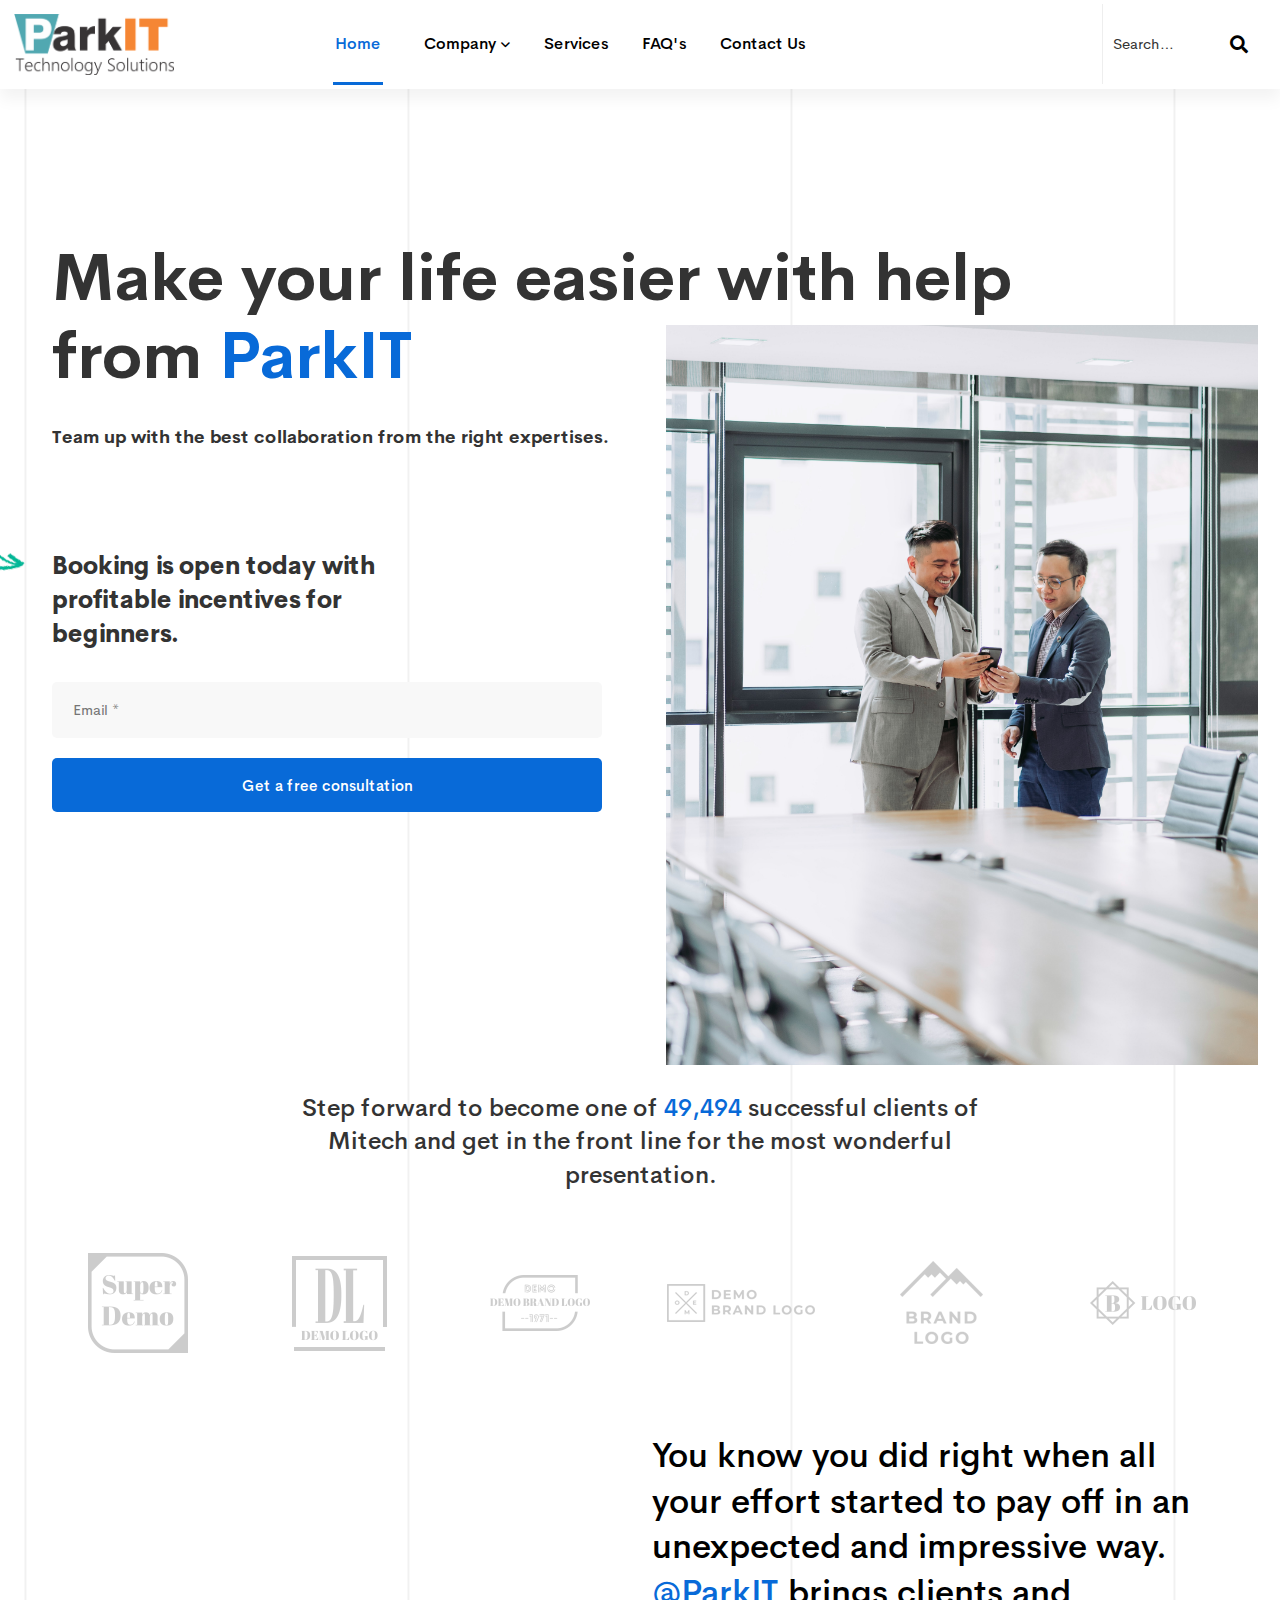
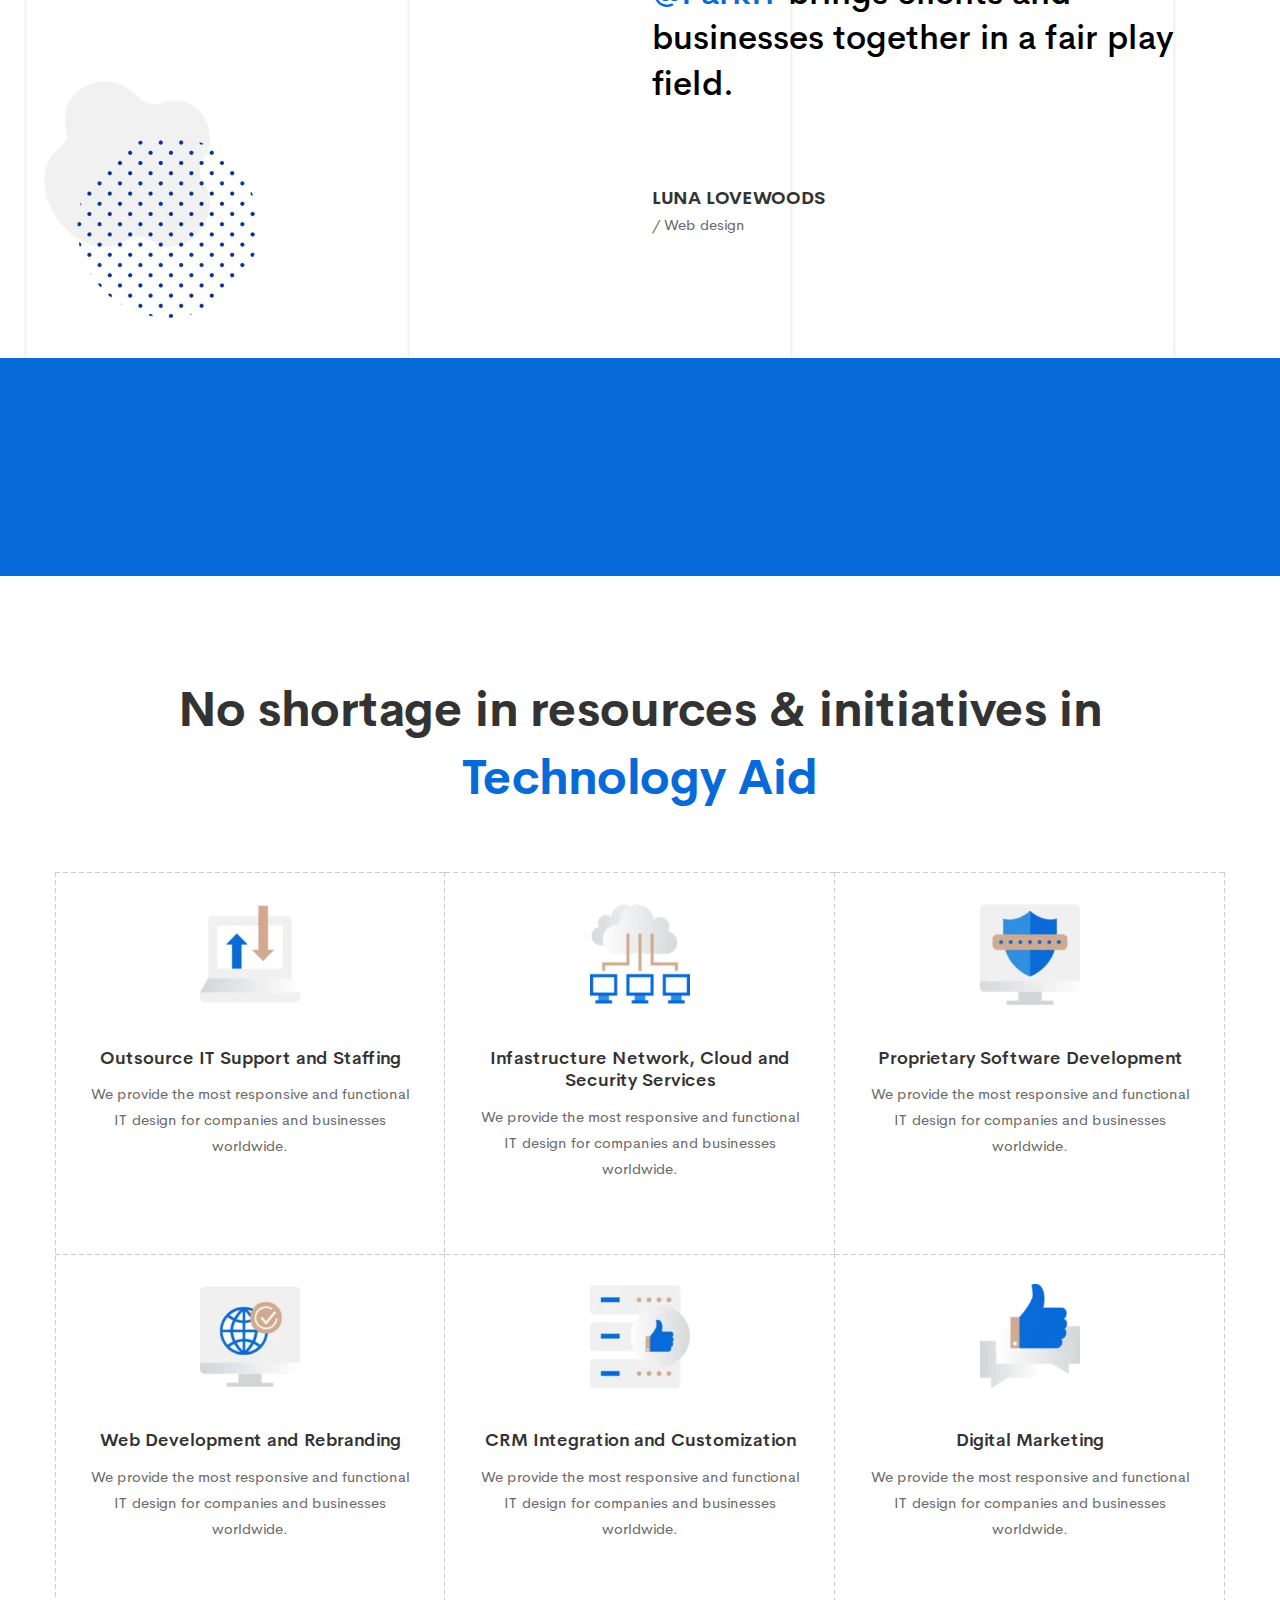
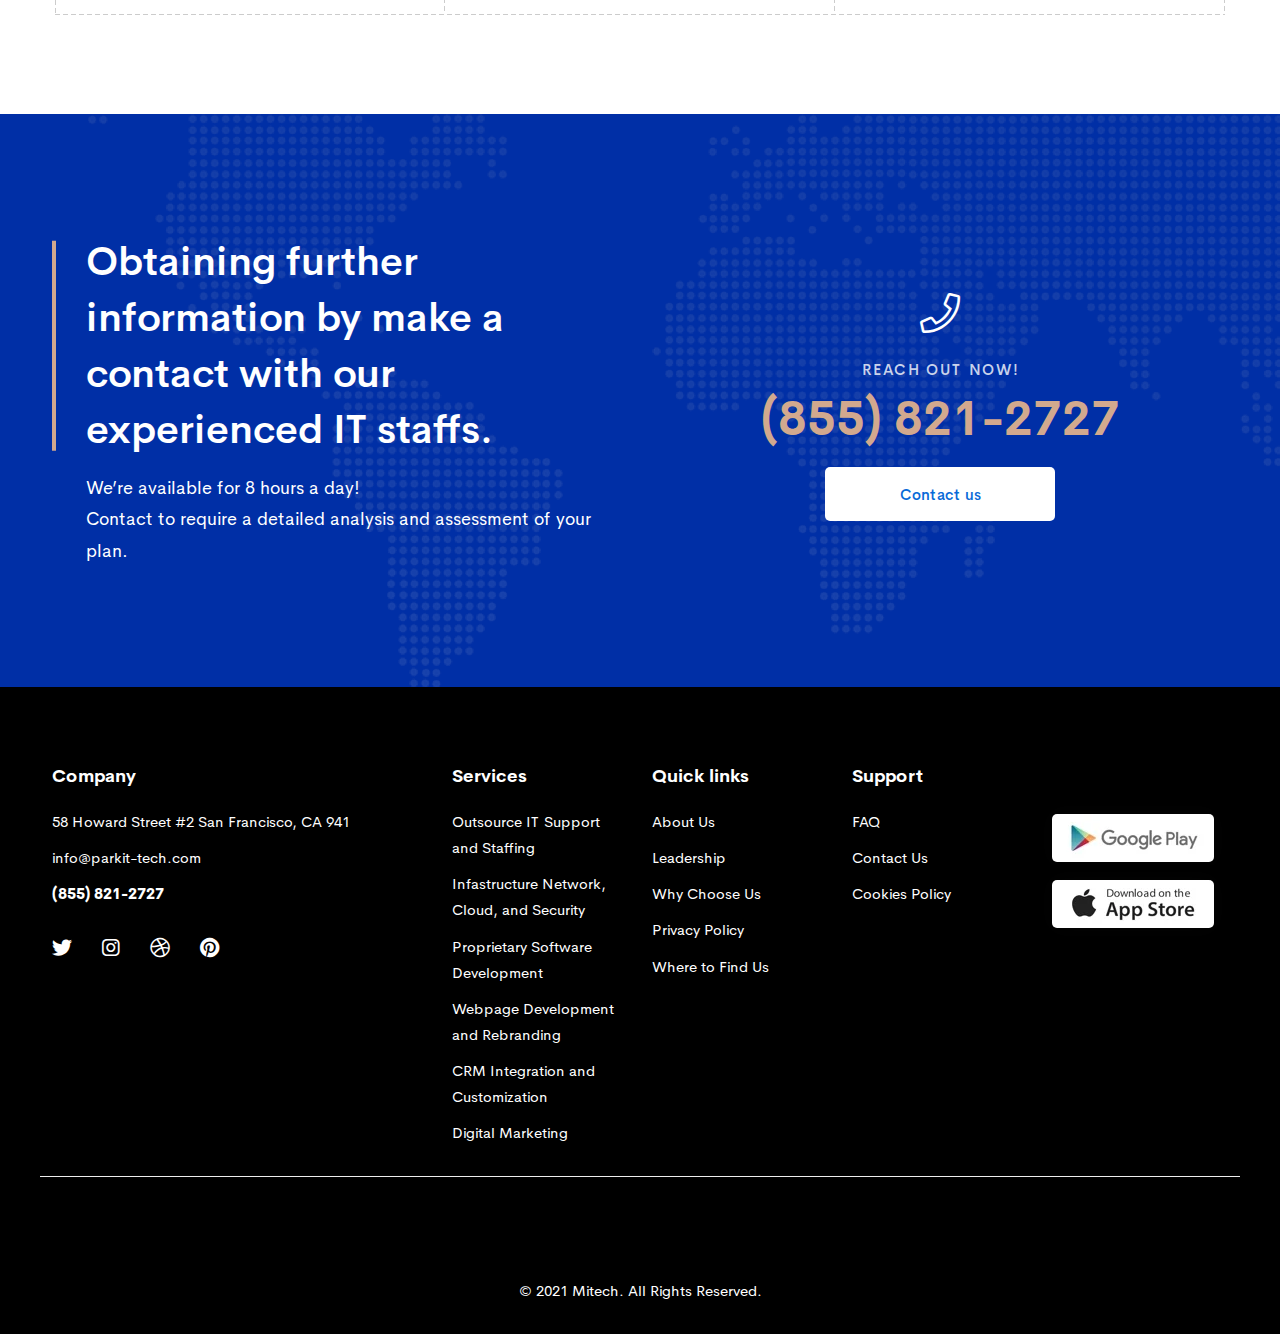
==== index.html @ 252452a4 "fixed the links to index" ====
<!DOCTYPE html>
<html class="no-js" lang="zxx">

<head>
    <meta charset="utf-8" />
    <meta http-equiv="X-UA-Compatible" content="IE=edge" />
    <title>ParkIT - IT Solutions</title>
    <meta name="description" content="" />
    <meta name="viewport" content="width=device-width, initial-scale=1" />
    <!-- Favicon -->
    <link rel="icon" href="assets/images/parkitlogo.ico" />

    <!-- CSS
        ============================================ -->

    <!-- Bootstrap CSS -->
    <link rel="stylesheet" href="assets/css/vendor/bootstrap.min.css" />

    <!-- Font Family CSS -->
    <link rel="stylesheet" href="assets/css/vendor/cerebrisans.css" />

    <!-- FontAwesome CSS -->
    <link rel="stylesheet" href="assets/css/vendor/fontawesome-all.min.css" />
    <link rel="stylesheet" href="assets/css/vendor/linea-icons.css" />

    <!-- Swiper slider CSS -->
    <link rel="stylesheet" href="assets/css/plugins/swiper.min.css" />

    <!-- animate-text CSS -->
    <link rel="stylesheet" href="assets/css/plugins/animate-text.css" />

    <!-- Animate CSS -->
    <link rel="stylesheet" href="assets/css/plugins/animate.min.css" />

    <!-- Light gallery CSS -->
    <link rel="stylesheet" href="assets/css/plugins/lightgallery.min.css" />

    <!-- Vendor & Plugins CSS (Please remove the comment from below vendor.min.css & plugins.min.css for better website load performance and remove css files from avobe) -->

    <!-- <link rel="stylesheet" href="assets/css/vendor/vendor.min.css">
        <link rel="stylesheet" href="assets/css/plugins/plugins.min.css"> -->

    <!-- Main Style CSS -->
    <link rel="stylesheet" href="assets/css/style.css" />
</head>

<body>
    <div class="preloader-activate preloader-active open_tm_preloader">
        <div class="preloader-area-wrap">
            <div class="spinner d-flex justify-content-center align-items-center h-100">
                <div class="bounce1"></div>
                <div class="bounce2"></div>
                <div class="bounce3"></div>
            </div>
        </div>
    </div>

    <!--====================  header area ====================-->
    <div class="header-area header-area--default">
        <!-- Header Bottom Wrap Start -->
        <div class="header-bottom-wrap header-sticky">
            <div class="container-fluid">
                <div class="row">
                    <div class="col-lg-12">
                        <div class="header default-menu-style position-relative">
                            <!-- brand logo -->
                            <div class="header__logo">
                                <a href="index.html">
                                    <img src="assets/images/logo/parkit logo.png" width="160" height="48"
                                        class="img-fluid" alt="" />
                                </a>
                            </div>

                            <!-- header midle box  -->
                            <div class="header-midle-box">
                                <div class="header-bottom-wrap d-md-block d-none">
                                    <div class="header-bottom-inner">
                                        <div class="header-bottom-left-wrap">
                                            <!-- navigation menu -->
                                            <div class="header__navigation d-none d-xl-block">
                                                <nav class="navigation-menu primary--menu">
                                                    <ul>
                                                        <li>
                                                            <a href="index.html"><span>Home</span></a>
                                                        </li>
                                                        <li class="
                                  has-children has-children--multilevel-submenu
                                ">
                                                            <a href="#"><span>Company</span></a>
                                                            <ul class="submenu">
                                                                <li>
                                                                    <a href="about-us-01.html"><span>About us</span></a>
                                                                </li>
                                                                <li>
                                                                    <a
                                                                        href="leadership.html"><span>Leadership</span></a>
                                                                </li>
                                                                <li>
                                                                    <a href="why-choose-us.html"><span>Why choose
                                                                            us</span></a>
                                                                </li>
                                                            </ul>
                                                        </li>
                                                        <li>
                                                            <a href="services.html"><span>Services</span></a>
                                                        </li>
                                                        <li>
                                                            <a href="faqs.html">FAQ's</a>
                                                        </li>
                                                        <li>
                                                            <a href="contact-us.html">Contact Us</a>
                                                        </li>
                                                    </ul>
                                                </nav>
                                            </div>
                                        </div>
                                    </div>
                                </div>
                            </div>

                            <!-- header right box -->
                            <div class="header-right-box">
                                <div class="header-right-inner" id="hidden-icon-wrapper">
                                    <!-- header-search-form -->
                                    <div class="header-search-form default-search">
                                        <form action="#" class="search-form-top">
                                            <input class="search-field" type="text" placeholder="Search…" />
                                            <button class="search-submit">
                                                <i class="search-btn-icon fa fa-search"></i>
                                            </button>
                                        </form>
                                    </div>
                                </div>

                                <!-- mobile menu -->
                                <div class="mobile-navigation-icon d-block d-xl-none" id="mobile-menu-trigger">
                                    <i></i>
                                </div>
                                <!-- hidden icons menu -->
                                <div class="hidden-icons-menu d-block d-md-none" id="hidden-icon-trigger">
                                    <a href="javascript:void(0)">
                                        <i class="far fa-ellipsis-h-alt"></i>
                                    </a>
                                </div>
                            </div>
                        </div>
                    </div>
                </div>
            </div>
        </div>
        <!-- Header Bottom Wrap End -->
    </div>
    <!--====================  End of header area  ====================-->

    <div id="main-wrapper">
        <div class="site-wrapper-reveal">
            <div class="modern-it-company-top-area">
                <!--============ Modern It Company Hero Start ============-->
                <div class="modern-it-company-hero">

                    <div class="container">
                        <div class="row align-items-center">
                            <div class="modern-it-company-hero-image">
                                <img src="assets/images/muhammad-faiz-zulkeflee-alw-CwGFmwQ-unsplash.jpg"  height="740px" style="height: 740px;" class="img-fluid" alt="">
                            </div>
                            <div class="col-lg-10 col-md-10">
                                <div class="modern-it-company-hero-text  wow move-up section-space--pt_150">
                                    <h1 class="heading">Make your life easier with help from <mark
                                            class="text-color-primary"> ParkIT</mark></h1>
                                    <h6 class="sort-dec">Team up with the best collaboration from the right expertises.
                                    </h6>


                                    <div class="book-box">
                                        <div class="image">
                                            <img src="assets/images/icons/green-curve-arrow.webp" class="img-fluid"
                                                alt="">
                                        </div>
                                        <h5 class="book-text font-weight--bold mb-15">Booking is open today with
                                            profitable incentives for beginners.</h5>
                                    </div>

                                    <div class="modern-it-company-form-wrap">
                                        <form id="contact-form" action="assets/php/hero-mail.php" method="post">
                                            <!-- <form id="contact-form" action="https://whizthemes.com/mail-php/jowel/mitech/php/hero-mail.php" method="post"> -->
                                            <div class="modern-it-company-contact-form-hero">
                                                <div class="row">
                                                    <div class="col-lg-12">
                                                        <div class="contact-inner">
                                                            <input name="con_email" type="email" placeholder="Email *">
                                                        </div>
                                                    </div>
                                                    <div class="col-lg-12">
                                                        <div class="button-wrap">
                                                            <a href="#" class="ht-btn ht-btn-md ht-btn-full"
                                                                type="submit">Get a free consultation</a>
                                                            <p class="form-messege"></p>
                                                        </div>
                                                    </div>
                                                </div>

                                            </div>
                                        </form>
                                    </div>
                                </div>
                            </div>
                        </div>
                    </div>
                </div>
                <!--============ Modern It Company Hero End ============-->

                <!--====================  brand logo slider area ====================-->
                <div class="brand-logo-slider-area section-space--ptb_80">
                    <div class="container">
                        <div class="row">
                            <div class="col-lg-12">
                                <div class="section-title section-space--mb_60">
                                    <h5 class="heading-text text-center">
                                        Step forward to become one of
                                        <span class="text-color-primary">49,494</span> successful
                                        clients of Mitech and get in the front line for the most
                                        wonderful presentation.
                                    </h5>
                                </div>
                            </div>
                            <div class="col-lg-12">
                                <!-- brand logo slider -->
                                <div class="brand-logo-slider__container-area">
                                    <div class="swiper-container brand-logo-slider__container">
                                        <div class="swiper-wrapper brand-logo-slider__one">
                                            <div class="swiper-slide brand-logo brand-logo--slider">
                                                <a href="#">
                                                    <div class="brand-logo__image">
                                                        <img src="assets/images/brand/mitech-client-logo-01.webp"
                                                            class="img-fluid" alt="" />
                                                    </div>
                                                    <div class="brand-logo__image-hover">
                                                        <img src="assets/images/brand/mitech-client-logo-01-hover.webp"
                                                            class="img-fluid" alt="" />
                                                    </div>
                                                </a>
                                            </div>
                                            <div class="swiper-slide brand-logo brand-logo--slider">
                                                <a href="#">
                                                    <div class="brand-logo__image">
                                                        <img src="assets/images/brand/mitech-client-logo-02.webp"
                                                            class="img-fluid" alt="" />
                                                    </div>
                                                    <div class="brand-logo__image-hover">
                                                        <img src="assets/images/brand/mitech-client-logo-02-hover.webp"
                                                            class="img-fluid" alt="" />
                                                    </div>
                                                </a>
                                            </div>
                                            <div class="swiper-slide brand-logo brand-logo--slider">
                                                <a href="#">
                                                    <div class="brand-logo__image">
                                                        <img src="assets/images/brand/mitech-client-logo-03.webp"
                                                            class="img-fluid" alt="" />
                                                    </div>
                                                    <div class="brand-logo__image-hover">
                                                        <img src="assets/images/brand/mitech-client-logo-03-hover.webp"
                                                            class="img-fluid" alt="" />
                                                    </div>
                                                </a>
                                            </div>
                                            <div class="swiper-slide brand-logo brand-logo--slider">
                                                <a href="#">
                                                    <div class="brand-logo__image">
                                                        <img src="assets/images/brand/mitech-client-logo-04.webp"
                                                            class="img-fluid" alt="" />
                                                    </div>
                                                    <div class="brand-logo__image-hover">
                                                        <img src="assets/images/brand/mitech-client-logo-04-hover.webp"
                                                            class="img-fluid" alt="" />
                                                    </div>
                                                </a>
                                            </div>
                                            <div class="swiper-slide brand-logo brand-logo--slider">
                                                <a href="#">
                                                    <div class="brand-logo__image">
                                                        <img src="assets/images/brand/mitech-client-logo-05.webp"
                                                            class="img-fluid" alt="" />
                                                    </div>
                                                    <div class="brand-logo__image-hover">
                                                        <img src="assets/images/brand/mitech-client-logo-05-hover.webp"
                                                            class="img-fluid" alt="" />
                                                    </div>
                                                </a>
                                            </div>
                                            <div class="swiper-slide brand-logo brand-logo--slider">
                                                <a href="#">
                                                    <div class="brand-logo__image">
                                                        <img src="assets/images/brand/mitech-client-logo-06.webp"
                                                            class="img-fluid" alt="" />
                                                    </div>
                                                    <div class="brand-logo__image-hover">
                                                        <img src="assets/images/brand/mitech-client-logo-06-hover.webp"
                                                            class="img-fluid" alt="" />
                                                    </div>
                                                </a>
                                            </div>
                                            <div class="swiper-slide brand-logo brand-logo--slider">
                                                <a href="#">
                                                    <div class="brand-logo__image">
                                                        <img src="assets/images/brand/mitech-client-logo-07.webp"
                                                            class="img-fluid" alt="" />
                                                    </div>
                                                    <div class="brand-logo__image-hover">
                                                        <img src="assets/images/brand/mitech-client-logo-07-hover.webp"
                                                            class="img-fluid" alt="" />
                                                    </div>
                                                </a>
                                            </div>
                                            <div class="swiper-slide brand-logo brand-logo--slider">
                                                <a href="#">
                                                    <div class="brand-logo__image">
                                                        <img src="assets/images/brand/mitech-client-logo-08.webp"
                                                            class="img-fluid" alt="" />
                                                    </div>
                                                    <div class="brand-logo__image-hover">
                                                        <img src="assets/images/brand/mitech-client-logo-08-hover.webp"
                                                            class="img-fluid" alt="" />
                                                    </div>
                                                </a>
                                            </div>
                                            <div class="swiper-slide brand-logo brand-logo--slider">
                                                <a href="#">
                                                    <div class="brand-logo__image">
                                                        <img src="assets/images/brand/mitech-client-logo-09.webp"
                                                            class="img-fluid" alt="" />
                                                    </div>
                                                    <div class="brand-logo__image-hover">
                                                        <img src="assets/images/brand/mitech-client-logo-09-hover.webp"
                                                            class="img-fluid" alt="" />
                                                    </div>
                                                </a>
                                            </div>
                                        </div>
                                    </div>
                                </div>
                            </div>
                        </div>
                    </div>
                </div>
                <!--====================  End of brand logo slider area  ====================-->

                <!-- ================  Clients Review Area Start ======================= -->
                <div class="
              modern-it-company-clients-review-area
              modern-it-company-testimonial-bg
              section-space--pb_120
            ">
                    <div class="container-fluid">
                        <div class="row align-items-center">
                            <div class="col-lg-6 col-md-6">
                                <div class="image text-center">
                                    <img src="assets/images/pexels-mentatdgt-1399282.jpg" width="696px"
                                        class="img-fluid" alt="" />
                                </div>
                            </div>
                            <div class="col-lg-6 col-md-6">
                                <div class="modern-it-company-testimonial text-left">
                                    <p class="text">
                                        You know you did right when all your effort started to pay
                                        off in an unexpected and impressive way. <span class="text-color-primary">@ParkIT</span> brings
                                        clients and businesses together in a fair play field.
                                    </p>
                                    <div class="author">
                                        <h6>Luna Lovewoods</h6>
                                        <p>/ Web design</p>
                                    </div>
                                </div>
                            </div>
                        </div>
                    </div>
                </div>
                <!-- ================  Clients Review Area End ======================= -->
            </div>

            <!--=========== fun fact Wrapper Start ==========-->
            <div class="fun-fact-wrapper bg-theme-default section-space--pb_30 section-space--pt_60">
                <div class="container">
                    <div class="row">
                        <div class="col-md-3 col-sm-6 wow move-up">
                            <div class="fun-fact--two text-center">
                                <div class="fun-fact__count counter">120</div>
                                <h6 class="fun-fact__text">Happy clients</h6>
                            </div>
                        </div>
                        <div class="col-md-3 col-sm-6 wow move-up">
                            <div class="fun-fact--two text-center">
                                <div class="fun-fact__count counter">32</div>
                                <h6 class="fun-fact__text">Finished projects</h6>
                            </div>
                        </div>
                        <div class="col-md-3 col-sm-6 wow move-up">
                            <div class="fun-fact--two text-center">
                                <div class="fun-fact__count counter">73</div>
                                <h6 class="fun-fact__text">Skilled Experts</h6>
                            </div>
                        </div>
                        <div class="col-md-3 col-sm-6 wow move-up">
                            <div class="fun-fact--two text-center">
                                <div class="fun-fact__count counter">318</div>
                                <h6 class="fun-fact__text">Media Posts</h6>
                            </div>
                        </div>
                    </div>
                </div>
            </div>
            <!--=========== fun fact Wrapper End ==========-->

            <!--===========  Feature Images Wrapper Start =============-->
            <div class="feature-images-wrapper bg-gradient section-space--ptb_100">
                <div class="container">

                    <div class="row">
                        <div class="col-lg-12">
                            <!-- section-title-wrap Start -->
                            <div class="section-title-wrap text-center section-space--mb_60">
                                <h2 class="heading">No shortage in resources & initiatives in <br> <span class="text-color-primary"> Technology Aid </span></h2>
                            </div>
                            <!-- section-title-wrap Start -->
                        </div>
                    </div>

                    <div class="image-l-r-box">
                        <div class="row">
                            <div class="col image-box-area">
                                <div class="row image-box-boder-box">
                                    <div class="col-lg-4 col-md-6 image-box-boder">
                                        <!-- ht-box-icon Start -->
                                        <div class="ht-box-images style-09">
                                            <div class="image-box-wrap">
                                                <div class="box-image">
                                                    <img src="assets/images/icons/mitech-processing-service-image-01-100x104.webp" class="img-fluid" alt="">
                                                </div>
                                                <div class="content">
                                                    <h6 class="heading">Outsource IT Support and Staffing </h6>
                                                    <div class="text">We provide the most responsive and functional IT design for companies and businesses worldwide.
                                                    </div>
                                                    <div class="more-arrow-link">
                                                        <a href="#">
                                                            Learn more <i class="far fa-long-arrow-right"></i>
                                                        </a>
                                                    </div>
                                                </div>
                                            </div>
                                        </div>
                                        <!-- ht-box-icon End -->
                                    </div>
                                    <div class="col-lg-4 col-md-6 image-box-boder">
                                        <!-- ht-box-icon Start -->
                                        <div class="ht-box-images style-09">
                                            <div class="image-box-wrap">
                                                <div class="box-image">
                                                    <img src="assets/images/icons/mitech-processing-service-image-02-100x104.webp" class="img-fluid" alt="">
                                                </div>
                                                <div class="content">
                                                    <h6 class="heading">Infastructure Network, Cloud and Security Services</h6>
                                                    <div class="text">We provide the most responsive and functional IT design for companies and businesses worldwide.
                                                    </div>
                                                    <div class="more-arrow-link">
                                                        <a href="#">
                                                            Learn more <i class="far fa-long-arrow-right"></i>
                                                        </a>
                                                    </div>
                                                </div>
                                            </div>
                                        </div>
                                        <!-- ht-box-icon End -->
                                    </div>
                                    <div class="col-lg-4 col-md-6 image-box-boder">
                                        <!-- ht-box-icon Start -->
                                        <div class="ht-box-images style-09">
                                            <div class="image-box-wrap">
                                                <div class="box-image">
                                                    <img src="assets/images/icons/mitech-processing-service-image-03-100x104.webp" class="img-fluid" alt="">
                                                </div>
                                                <div class="content">
                                                    <h6 class="heading">Proprietary Software Development</h6>
                                                    <div class="text">We provide the most responsive and functional IT design for companies and businesses worldwide.
                                                    </div>
                                                    <div class="more-arrow-link">
                                                        <a href="#">
                                                            Learn more <i class="far fa-long-arrow-right"></i>
                                                        </a>
                                                    </div>
                                                </div>
                                            </div>
                                        </div>
                                        <!-- ht-box-icon End -->
                                    </div>
                                    <div class="col-lg-4 col-md-6 image-box-boder">
                                        <!-- ht-box-icon Start -->
                                        <div class="ht-box-images style-09">
                                            <div class="image-box-wrap">
                                                <div class="box-image">
                                                    <img src="assets/images/icons/mitech-processing-service-image-04-100x104.webp" class="img-fluid" alt="">
                                                </div>
                                                <div class="content">
                                                    <h6 class="heading">Web Development and Rebranding</h6>
                                                    <div class="text">We provide the most responsive and functional IT design for companies and businesses worldwide.
                                                    </div>
                                                    <div class="more-arrow-link">
                                                        <a href="#">
                                                            Learn more <i class="far fa-long-arrow-right"></i>
                                                        </a>
                                                    </div>
                                                </div>
                                            </div>
                                        </div>
                                        <!-- ht-box-icon End -->
                                    </div>
                                    <div class="col-lg-4 col-md-6 image-box-boder">
                                        <!-- ht-box-icon Start -->
                                        <div class="ht-box-images style-09">
                                            <div class="image-box-wrap">
                                                <div class="box-image">
                                                    <img src="assets/images/icons/mitech-processing-service-image-05-100x104.webp" class="img-fluid" alt="">
                                                </div>
                                                <div class="content">
                                                    <h6 class="heading">CRM Integration and Customization</h6>
                                                    <div class="text">We provide the most responsive and functional IT design for companies and businesses worldwide.
                                                    </div>
                                                    <div class="more-arrow-link">
                                                        <a href="#">
                                                            Learn more <i class="far fa-long-arrow-right"></i>
                                                        </a>
                                                    </div>
                                                </div>
                                            </div>
                                        </div>
                                        <!-- ht-box-icon End -->
                                    </div>
                                    <div class="col-lg-4 col-md-6 image-box-boder">
                                        <!-- ht-box-icon Start -->
                                        <div class="ht-box-images style-09">
                                            <div class="image-box-wrap">
                                                <div class="box-image">
                                                    <img src="assets/images/icons/mitech-processing-service-image-06-100x104.webp" class="img-fluid" alt="">
                                                </div>
                                                <div class="content">
                                                    <h6 class="heading">Digital Marketing</h6>
                                                    <div class="text">We provide the most responsive and functional IT design for companies and businesses worldwide.
                                                    </div>
                                                    <div class="more-arrow-link">
                                                        <a href="#">
                                                            Learn more <i class="far fa-long-arrow-right"></i>
                                                        </a>
                                                    </div>
                                                </div>
                                            </div>
                                        </div>
                                        <!-- ht-box-icon End -->
                                    </div>
                                </div>
                            </div>
                        </div>
                    </div>

                </div>
            </div>
            <!--===========  Feature Images Wrapper End =============-->

            <!--====================  Conact us Section Start ====================-->
            <div class="
            contact-us-section-wrappaer
            processing-contact-us-bg
            section-space--ptb_120
          ">
                <div class="container">
                    <div class="row align-items-center">
                        <div class="col-lg-6 col-lg-6">
                            <div class="conact-us-wrap-one">
                                <h3 class="heading text-white">
                                    Obtaining further information by make a contact with our
                                    experienced IT staffs.
                                </h3>

                                <div class="sub-heading text-white">
                                    We’re available for 8 hours a day!<br />Contact to require a
                                    detailed analysis and assessment of your plan.
                                </div>
                            </div>
                        </div>

                        <div class="col-lg-6 col-lg-6">
                            <div class="contact-info-two text-center">
                                <div class="icon">
                                    <span class="fal fa-phone"></span>
                                </div>
                                <h6 class="heading font-weight--reguler">Reach out now!</h6>
                                <h2 class="call-us">
                                    <a href="tel:8558212727">(855) 821-2727</a>
                                </h2>
                                <div class="contact-us-button mt-20">
                                    <a href="contact-us.html" class="btn btn--secondary">Contact us</a>
                                </div>
                            </div>
                        </div>
                    </div>
                </div>
            </div>
            <!--====================  Conact us Section End  ====================-->

        </div>
        

        <!--====================  footer area ====================-->
        <div class="footer-area-wrapper black-bg">
            <div class="footer-area section-space--ptb_80">
                <div class="container">
                    <div class="row footer-widget-wrapper border-bottom">
                        <div class="col-lg-4 col-md-6 col-sm-6 footer-widget">
                            <h6 class="footer-widget__title mb-20 text-white">Company</h6>
                            <ul class="footer-widget__list">
                                <li class="text-white">
                                    58 Howard Street #2 San Francisco, CA 941
                                </li>
                                <li>
                                    <a href="mailto:info@parkit-tech.com
                                    "
                                        class="hover-style-link text-white">info@parkit-tech.com
</a>
                                </li>
                                <li>
                                    <a href="tel:8558212727" class="hover-style-link text-white font-weight--bold">(855)
                                        821-2727</a>
                                </li>
                            </ul>
                            <ul class="list ht-social-networks large-icon mt-20">
                                <li class="item">
                                    <a href="#" aria-label="Twitter" class="
                        ps-0
                        social-link
                        hint--bounce hint--top hint--primary
                        text-white
                      " target="_blank">
                                        <i class="fab fa-twitter social-link-icon"></i>
                                    </a>
                                </li>
                                <li class="item">
                                    <a href="#" target="_blank" aria-label="Instagram" class="
                        social-link
                        hint--bounce hint--top hint--primary
                        text-white
                      ">
                                        <i class="fab fa-instagram social-link-icon"></i>
                                    </a>
                                </li>
                                <li class="item">
                                    <a href="#" target="_blank" aria-label="Dribbble" class="
                        social-link
                        hint--bounce hint--top hint--primary
                        text-white
                      ">
                                        <i class="fab fa-dribbble social-link-icon"></i>
                                    </a>
                                </li>
                                <li class="item">
                                    <a href="#" target="_blank" aria-label="Pinterest" class="
                        social-link
                        hint--bounce hint--top hint--primary
                        text-white
                      ">
                                        <i class="fab fa-pinterest social-link-icon"></i>
                                    </a>
                                </li>
                            </ul>
                        </div>
                        <div class="col-lg-2 col-md-4 col-sm-6 footer-widget">
                            <h6 class="footer-widget__title mb-20 text-white">
                                Services
                            </h6>
                            <ul class="footer-widget__list">
                                <li>
                                    <a href="#" class="hover-style-link text-white">Outsource IT Support and
                                        Staffing</a>
                                </li>
                                <li>
                                    <a href="#" class="hover-style-link text-white">Infastructure Network, Cloud, and
                                        Security</a>
                                </li>
                                <li>
                                    <a href="#" class="hover-style-link text-white">Proprietary Software Development</a>
                                </li>
                                <li>
                                    <a href="#" class="hover-style-link text-white">Webpage Development and
                                        Rebranding</a>
                                </li>
                                <li>
                                    <a href="#" class="hover-style-link text-white">CRM Integration and
                                        Customization</a>
                                </li>
                                <li>
                                    <a href="#" class="hover-style-link text-white">Digital Marketing</a>
                                </li>
                            </ul>
                        </div>
                        <div class="col-lg-2 col-md-4 col-sm-6 footer-widget">
                            <h6 class="footer-widget__title mb-20 text-white">
                                Quick links
                            </h6>
                            <ul class="footer-widget__list">
                                <li>
                                    <a href="#" class="hover-style-link text-white">About Us</a>
                                </li>
                                <li>
                                    <a href="#" class="hover-style-link text-white">Leadership</a>
                                </li>
                                <li>
                                    <a href="#" class="hover-style-link text-white">Why Choose Us</a>
                                </li>
                                <li>
                                    <a href="#" class="hover-style-link text-white">Privacy Policy</a>
                                </li>
                                <li>
                                    <a href="#" class="hover-style-link text-white">Where to Find Us</a>
                                </li>
                            </ul>
                        </div>
                        <div class="col-lg-2 col-md-4 col-sm-6 footer-widget">
                            <h6 class="footer-widget__title mb-20 text-white">Support</h6>
                            <ul class="footer-widget__list">
                                <li>
                                    <a href="#" class="hover-style-link text-white">FAQ</a>
                                </li>
                                <li>
                                    <a href="#" class="hover-style-link text-white">Contact Us</a>
                                </li>
                                <li>
                                    <a href="#" class="hover-style-link text-white">Cookies Policy</a>
                                </li>
                            </ul>
                        </div>
                        <div class="col-lg-2 col-md-4 col-sm-6 footer-widget">
                            <div class="footer-widget__title section-space--mb_50"></div>
                            <ul class="footer-widget__list">
                                <li>
                                    <a href="#" class="image_btn"><img class="img-fluid"
                                            src="assets/images/icons/aeroland-button-google-play.webp" alt="" /></a>
                                </li>
                                <li>
                                    <a href="#" class="image_btn"><img class="img-fluid"
                                            src="assets/images/icons/aeroland-button-app-store.webp" alt="" /></a>
                                </li>
                            </ul>
                        </div>
                    </div>
                </div>
            </div>
            <div class="footer-copyright-area section-space--pb_30 small-mt__30">
                <div class="container">
                    <div class="row align-items-center">
                        <div class="col-md-12 text-center">
                            <div class="footer-widget__logo mb-30">
                                <img src="assets/images/logo/primary-white-logo-160x47.webp" class="img-fluid" alt="" />
                            </div>
                            <span class="copyright-text text-white">&copy; 2021 Mitech.
                                <a href="https://hasthemes.com/">All Rights Reserved.</a></span>
                        </div>
                    </div>
                </div>
            </div>
        </div>
        <!--====================  End of footer area  ====================-->
    </div>

    <!--====================  scroll top ====================-->
    <a href="#" class="scroll-top" id="scroll-top">
        <i class="arrow-top fal fa-long-arrow-up"></i>
        <i class="arrow-bottom fal fa-long-arrow-up"></i>
    </a>
    <!--====================  End of scroll top  ====================-->

    <!--====================  mobile menu overlay ====================-->
    <div class="mobile-menu-overlay" id="mobile-menu-overlay">
        <div class="mobile-menu-overlay__inner">
            <div class="mobile-menu-overlay__header">
                <div class="container-fluid">
                    <div class="row align-items-center">
                        <div class="col-md-6 col-8">
                            <!-- logo -->
                            <div class="logo">
                                <a href="index.html">
                                    <img src="assets/images/logo/logo-dark.webp" class="img-fluid" alt="" />
                                </a>
                            </div>
                        </div>
                        <div class="col-md-6 col-4">
                            <!-- mobile menu content -->
                            <div class="mobile-menu-content text-end">
                                <span class="mobile-navigation-close-icon" id="mobile-menu-close-trigger"></span>
                            </div>
                        </div>
                    </div>
                </div>
            </div>
            <div class="mobile-menu-overlay__body">
                <nav class="offcanvas-navigation">
                    <ul>
                        <li class="">
                            <a href="index.html">Home</a>
                        </li>
                        <li class="has-children">
                            <a href="#">Company</a>
                            <ul class="sub-menu">
                                <li class="">
                                    <a href="about-us-01.html"><span>About us</span></a>
                                </li>
                                <li>
                                    <a href="contact-us.html"><span>Contact us</span></a>
                                </li>
                                <li>
                                    <a href="leadership.html"><span>Leadership</span></a>
                                </li>
                                <li>
                                    <a href="why-choose-us.html"><span>Why choose us</span></a>
                                </li>
                                <li>
                                    <a href="faqs.html"><span>FAQs</span></a>
                                </li>
                            </ul>
                        </li>
                        <li class="has-children">
                            <a href="#">IT solutions</a>
                            <ul class="sub-menu">
                                <li>
                                    <a href="it-services.html"><span>IT Services</span></a>
                                </li>
                                <li>
                                    <a href="managed-it-service.html"><span>Managed IT Services</span></a>
                                </li>
                                <li>
                                    <a href="industries.html"><span>Industries</span></a>
                                </li>
                                <li>
                                    <a href="business-solution.html"><span>Business solution</span></a>
                                </li>
                                <li>
                                    <a href="it-services-details.html"><span>IT Services Details</span></a>
                                </li>
                            </ul>
                        </li>
                    </ul>
                </nav>
            </div>
        </div>
    </div>
    <!--====================  End of mobile menu overlay  ====================-->

    <!--====================  search overlay ====================-->
    <div class="search-overlay" id="search-overlay">
        <div class="search-overlay__header">
            <div class="container-fluid">
                <div class="row align-items-center">
                    <div class="col-md-6 ms-auto col-4">
                        <!-- search content -->
                        <div class="search-content text-end">
                            <span class="mobile-navigation-close-icon" id="search-close-trigger"></span>
                        </div>
                    </div>
                </div>
            </div>
        </div>
        <div class="search-overlay__inner">
            <div class="search-overlay__body">
                <div class="search-overlay__form">
                    <form action="#">
                        <input type="text" placeholder="Search" />
                    </form>
                </div>
            </div>
        </div>
    </div>
    <!--====================  End of search overlay  ====================-->

    <!-- JS
    ============================================ -->
    <!-- Modernizer JS -->
    <script src="assets/js/vendor/modernizr-2.8.3.min.js"></script>

    <!-- jQuery JS -->
    <script src="assets/js/vendor/jquery-3.5.1.min.js"></script>
    <script src="assets/js/vendor/jquery-migrate-3.3.0.min.js"></script>

    <!-- Bootstrap JS -->
    <script src="assets/js/vendor/bootstrap.min.js"></script>

    <!-- wow JS -->
    <script src="assets/js/plugins/wow.min.js"></script>

    <!-- Swiper Slider JS -->
    <script src="assets/js/plugins/swiper.min.js"></script>

    <!-- Light gallery JS -->
    <script src="assets/js/plugins/lightgallery.min.js"></script>

    <!-- Waypoints JS -->
    <script src="assets/js/plugins/waypoints.min.js"></script>

    <!-- Counter down JS -->
    <script src="assets/js/plugins/countdown.min.js"></script>

    <!-- Isotope JS -->
    <script src="assets/js/plugins/isotope.min.js"></script>

    <!-- Masonry JS -->
    <script src="assets/js/plugins/masonry.min.js"></script>

    <!-- ImagesLoaded JS -->
    <script src="assets/js/plugins/images-loaded.min.js"></script>

    <!-- Wavify JS -->
    <script src="assets/js/plugins/wavify.js"></script>

    <!-- jQuery Wavify JS -->
    <script src="assets/js/plugins/jquery.wavify.js"></script>

    <!-- circle progress JS -->
    <script src="assets/js/plugins/circle-progress.min.js"></script>

    <!-- counterup JS -->
    <script src="assets/js/plugins/counterup.min.js"></script>

    <!-- animation text JS -->
    <script src="assets/js/plugins/animation-text.min.js"></script>

    <!-- Vivus JS -->
    <script src="assets/js/plugins/vivus.min.js"></script>

    <!-- Some plugins JS -->
    <script src="assets/js/plugins/some-plugins.js"></script>

    <!-- Plugins JS (Please remove the comment from below plugins.min.js for better website load performance and remove plugin js files from avobe) -->

    <!--         
    <script src="assets/js/plugins/plugins.min.js"></script> 
    -->

    <!-- Main JS -->
    <script src="assets/js/main.js"></script>
</body>

</html>
---- assets/css/vendor/cerebrisans.css ----
@charset "UTF-8";

@font-face {
    font-family: 'CerebriSans';
    src: url(../../fonts/cerebrisans/CerebriSans-Regular.eot);
    src: url(../../fonts/cerebrisans/CerebriSans-Regular.eot#iefix) format('embedded-opentype'), url(../../fonts/cerebrisans/CerebriSans-Regular.ttf) format('truetype'), url(../../fonts/cerebrisans/CerebriSans-Regular.woff) format('woff'), url(../../fonts/cerebrisans/CerebriSans-Regular.svg) format('svg');
    font-weight: 400;
    font-style: normal;
    font-display: swap;
}

@font-face {
    font-family: 'CerebriSans';
    src: url(../../fonts/cerebrisans/CerebriSans-Italic.eot);
    src: url(../../fonts/cerebrisans/CerebriSans-Italic.eot#iefix) format('embedded-opentype'), url(../../fonts/cerebrisans/CerebriSans-Italic.ttf) format('truetype'), url(../../fonts/cerebrisans/CerebriSans-Italic.woff) format('woff'), url(../../fonts/cerebrisans/CerebriSans-Italic.svg) format('svg');
    font-weight: 400;
    font-style: italic;
    font-display: swap;
}

@font-face {
    font-family: 'CerebriSans';
    src: url(../../fonts/cerebrisans/CerebriSans-Light.eot);
    src: url(../../fonts/cerebrisans/CerebriSans-Light.eot#iefix) format('embedded-opentype'), url(../../fonts/cerebrisans/CerebriSans-Light.ttf) format('truetype'), url(../../fonts/cerebrisans/CerebriSans-Light.woff) format('woff'), url(../../fonts/cerebrisans/CerebriSans-Light.svg) format('svg');
    font-weight: 100;
    font-style: normal;
    font-display: swap;
}

@font-face {
    font-family: 'CerebriSans';
    src: url(../../fonts/cerebrisans/CerebriSans-Medium.eot);
    src: url(../../fonts/cerebrisans/CerebriSans-Medium.eot#iefix) format('embedded-opentype'), url(../../fonts/cerebrisans/CerebriSans-Medium.ttf) format('truetype'), url(../../fonts/cerebrisans/CerebriSans-Medium.woff) format('woff'), url(../../fonts/cerebrisans/CerebriSans-Medium.svg) format('svg');
    font-weight: 500;
    font-style: normal;
    font-display: swap;
}

@font-face {
    font-family: 'CerebriSans';
    src: url(../../fonts/cerebrisans/CerebriSans-SemiBold.eot);
    src: url(../../fonts/cerebrisans/CerebriSans-SemiBold.eot#iefix) format('embedded-opentype'), url(../../fonts/cerebrisans/CerebriSans-SemiBold.ttf) format('truetype'), url(../../fonts/cerebrisans/CerebriSans-SemiBold.woff) format('woff'), url(../../fonts/cerebrisans/CerebriSans-SemiBold.svg) format('svg');
    font-weight: 600;
    font-style: normal;
    font-display: swap;
}

@font-face {
    font-family: 'CerebriSans';
    src: url(../../fonts/cerebrisans/CerebriSans-Bold.eot);
    src: url(../../fonts/cerebrisans/CerebriSans-Bold.eot#iefix) format('embedded-opentype'), url(../../fonts/cerebrisans/CerebriSans-Bold.ttf) format('truetype'), url(../../fonts/cerebrisans/CerebriSans-Bold.woff) format('woff'), url(../../fonts/cerebrisans/CerebriSans-Bold.svg) format('svg');
    font-weight: 700;
    font-style: normal;
    font-display: swap;
}

@font-face {
    font-family: 'CerebriSans';
    src: url(../../fonts/cerebrisans/CerebriSans-ExtraBold.eot);
    src: url(../../fonts/cerebrisans/CerebriSans-ExtraBold.eot#iefix) format('embedded-opentype'), url(../../fonts/cerebrisans/CerebriSans-ExtraBold.ttf) format('truetype'), url(../../fonts/cerebrisans/CerebriSans-ExtraBold.woff) format('woff'), url(../../fonts/cerebrisans/CerebriSans-ExtraBold.svg) format('svg');
    font-weight: 800;
    font-style: normal;
    font-display: swap;
}

@font-face {
    font-family: 'CerebriSans';
    src: url(../../fonts/cerebrisans/CerebriSans-Heavy.eot);
    src: url(../../fonts/cerebrisans/CerebriSans-Heavy.eot#iefix) format('embedded-opentype'), url(../../fonts/cerebrisans/CerebriSans-Heavy.ttf) format('truetype'), url(../../fonts/cerebrisans/CerebriSans-Heavy.woff) format('woff'), url(../../fonts/cerebrisans/CerebriSans-Heavy.svg) format('svg');
    font-weight: 900;
    font-style: normal;
    font-display: swap;
}
---- assets/css/vendor/linea-icons.css ----
@charset "UTF-8";

@font-face {
  font-family: "linea-basic-10";
  src:url("../../fonts/linea-basic-10.eot");
  src:url("../../fonts/linea-basic-10.eot?#iefix") format("embedded-opentype"),
    url("../../fonts/linea-basic-10.woff") format("woff"),
    url("../../fonts/linea-basic-10.ttf") format("truetype"),
    url("../../fonts/linea-basic-10.svg#linea-basic-10") format("svg");
  font-weight: normal;
  font-style: normal;
  font-display: swap;
}

[data-icon]:before {
  font-family: "linea-basic-10" !important;
  content: attr(data-icon);
  font-style: normal !important;
  font-weight: normal !important;
  font-variant: normal !important;
  text-transform: none !important;
  speak: none;
  line-height: 1;
  -webkit-font-smoothing: antialiased;
  -moz-osx-font-smoothing: grayscale;
}

[class^="icon-"]:before,
[class*=" icon-"]:before {
  font-family: "linea-basic-10" !important;
  font-style: normal !important;
  font-weight: normal !important;
  font-variant: normal !important;
  text-transform: none !important;
  speak: none;
  line-height: 1;
  -webkit-font-smoothing: antialiased;
  -moz-osx-font-smoothing: grayscale;
}

.icon-basic-accelerator:before {
  content: "a";
}
.icon-basic-alarm:before {
  content: "b";
}
.icon-basic-anchor:before {
  content: "c";
}
.icon-basic-anticlockwise:before {
  content: "d";
}
.icon-basic-archive:before {
  content: "e";
}
.icon-basic-archive-full:before {
  content: "f";
}
.icon-basic-ban:before {
  content: "g";
}
.icon-basic-battery-charge:before {
  content: "h";
}
.icon-basic-battery-empty:before {
  content: "i";
}
.icon-basic-battery-full:before {
  content: "j";
}
.icon-basic-battery-half:before {
  content: "k";
}
.icon-basic-bolt:before {
  content: "l";
}
.icon-basic-book:before {
  content: "m";
}
.icon-basic-book-pen:before {
  content: "n";
}
.icon-basic-book-pencil:before {
  content: "o";
}
.icon-basic-bookmark:before {
  content: "p";
}
.icon-basic-calculator:before {
  content: "q";
}
.icon-basic-calendar:before {
  content: "r";
}
.icon-basic-cards-diamonds:before {
  content: "s";
}
.icon-basic-cards-hearts:before {
  content: "t";
}
.icon-basic-case:before {
  content: "u";
}
.icon-basic-chronometer:before {
  content: "v";
}
.icon-basic-clessidre:before {
  content: "w";
}
.icon-basic-clock:before {
  content: "x";
}
.icon-basic-clockwise:before {
  content: "y";
}
.icon-basic-cloud:before {
  content: "z";
}
.icon-basic-clubs:before {
  content: "A";
}
.icon-basic-compass:before {
  content: "B";
}
.icon-basic-cup:before {
  content: "C";
}
.icon-basic-diamonds:before {
  content: "D";
}
.icon-basic-display:before {
  content: "E";
}
.icon-basic-download:before {
  content: "F";
}
.icon-basic-exclamation:before {
  content: "G";
}
.icon-basic-eye:before {
  content: "H";
}
.icon-basic-eye-closed:before {
  content: "I";
}
.icon-basic-female:before {
  content: "J";
}
.icon-basic-flag1:before {
  content: "K";
}
.icon-basic-flag2:before {
  content: "L";
}
.icon-basic-floppydisk:before {
  content: "M";
}
.icon-basic-folder:before {
  content: "N";
}
.icon-basic-folder-multiple:before {
  content: "O";
}
.icon-basic-gear:before {
  content: "P";
}
.icon-basic-geolocalize-01:before {
  content: "Q";
}
.icon-basic-geolocalize-05:before {
  content: "R";
}
.icon-basic-globe:before {
  content: "S";
}
.icon-basic-gunsight:before {
  content: "T";
}
.icon-basic-hammer:before {
  content: "U";
}
.icon-basic-headset:before {
  content: "V";
}
.icon-basic-heart:before {
  content: "W";
}
.icon-basic-heart-broken:before {
  content: "X";
}
.icon-basic-helm:before {
  content: "Y";
}
.icon-basic-home:before {
  content: "Z";
}
.icon-basic-info:before {
  content: "0";
}
.icon-basic-ipod:before {
  content: "1";
}
.icon-basic-joypad:before {
  content: "2";
}
.icon-basic-key:before {
  content: "3";
}
.icon-basic-keyboard:before {
  content: "4";
}
.icon-basic-laptop:before {
  content: "5";
}
.icon-basic-life-buoy:before {
  content: "6";
}
.icon-basic-lightbulb:before {
  content: "7";
}
.icon-basic-link:before {
  content: "8";
}
.icon-basic-lock:before {
  content: "9";
}
.icon-basic-lock-open:before {
  content: "!";
}
.icon-basic-magic-mouse:before {
  content: "\"";
}
.icon-basic-magnifier:before {
  content: "#";
}
.icon-basic-magnifier-minus:before {
  content: "$";
}
.icon-basic-magnifier-plus:before {
  content: "%";
}
.icon-basic-mail:before {
  content: "&";
}
.icon-basic-mail-multiple:before {
  content: "'";
}
.icon-basic-mail-open:before {
  content: "(";
}
.icon-basic-mail-open-text:before {
  content: ")";
}
.icon-basic-male:before {
  content: "*";
}
.icon-basic-map:before {
  content: "+";
}
.icon-basic-message:before {
  content: ",";
}
.icon-basic-message-multiple:before {
  content: "-";
}
.icon-basic-message-txt:before {
  content: ".";
}
.icon-basic-mixer2:before {
  content: "/";
}
.icon-basic-mouse:before {
  content: ":";
}
.icon-basic-notebook:before {
  content: ";";
}
.icon-basic-notebook-pen:before {
  content: "<";
}
.icon-basic-notebook-pencil:before {
  content: "=";
}
.icon-basic-paperplane:before {
  content: ">";
}
.icon-basic-pencil-ruler:before {
  content: "?";
}
.icon-basic-pencil-ruler-pen:before {
  content: "@";
}
.icon-basic-photo:before {
  content: "[";
}
.icon-basic-picture:before {
  content: "]";
}
.icon-basic-picture-multiple:before {
  content: "^";
}
.icon-basic-pin1:before {
  content: "_";
}
.icon-basic-pin2:before {
  content: "`";
}
.icon-basic-postcard:before {
  content: "{";
}
.icon-basic-postcard-multiple:before {
  content: "|";
}
.icon-basic-printer:before {
  content: "}";
}
.icon-basic-question:before {
  content: "~";
}
.icon-basic-rss:before {
  content: "\\";
}
.icon-basic-server:before {
  content: "\e000";
}
.icon-basic-server2:before {
  content: "\e001";
}
.icon-basic-server-cloud:before {
  content: "\e002";
}
.icon-basic-server-download:before {
  content: "\e003";
}
.icon-basic-server-upload:before {
  content: "\e004";
}
.icon-basic-settings:before {
  content: "\e005";
}
.icon-basic-share:before {
  content: "\e006";
}
.icon-basic-sheet:before {
  content: "\e007";
}
.icon-basic-sheet-multiple:before {
  content: "\e008";
}
.icon-basic-sheet-pen:before {
  content: "\e009";
}
.icon-basic-sheet-pencil:before {
  content: "\e00a";
}
.icon-basic-sheet-txt:before {
  content: "\e00b";
}
.icon-basic-signs:before {
  content: "\e00c";
}
.icon-basic-smartphone:before {
  content: "\e00d";
}
.icon-basic-spades:before {
  content: "\e00e";
}
.icon-basic-spread:before {
  content: "\e00f";
}
.icon-basic-spread-bookmark:before {
  content: "\e010";
}
.icon-basic-spread-text:before {
  content: "\e011";
}
.icon-basic-spread-text-bookmark:before {
  content: "\e012";
}
.icon-basic-star:before {
  content: "\e013";
}
.icon-basic-tablet:before {
  content: "\e014";
}
.icon-basic-target:before {
  content: "\e015";
}
.icon-basic-todo:before {
  content: "\e016";
}
.icon-basic-todo-pen:before {
  content: "\e017";
}
.icon-basic-todo-pencil:before {
  content: "\e018";
}
.icon-basic-todo-txt:before {
  content: "\e019";
}
.icon-basic-todolist-pen:before {
  content: "\e01a";
}
.icon-basic-todolist-pencil:before {
  content: "\e01b";
}
.icon-basic-trashcan:before {
  content: "\e01c";
}
.icon-basic-trashcan-full:before {
  content: "\e01d";
}
.icon-basic-trashcan-refresh:before {
  content: "\e01e";
}
.icon-basic-trashcan-remove:before {
  content: "\e01f";
}
.icon-basic-upload:before {
  content: "\e020";
}
.icon-basic-usb:before {
  content: "\e021";
}
.icon-basic-video:before {
  content: "\e022";
}
.icon-basic-watch:before {
  content: "\e023";
}
.icon-basic-webpage:before {
  content: "\e024";
}
.icon-basic-webpage-img-txt:before {
  content: "\e025";
}
.icon-basic-webpage-multiple:before {
  content: "\e026";
}
.icon-basic-webpage-txt:before {
  content: "\e027";
}
.icon-basic-world:before {
  content: "\e028";
}
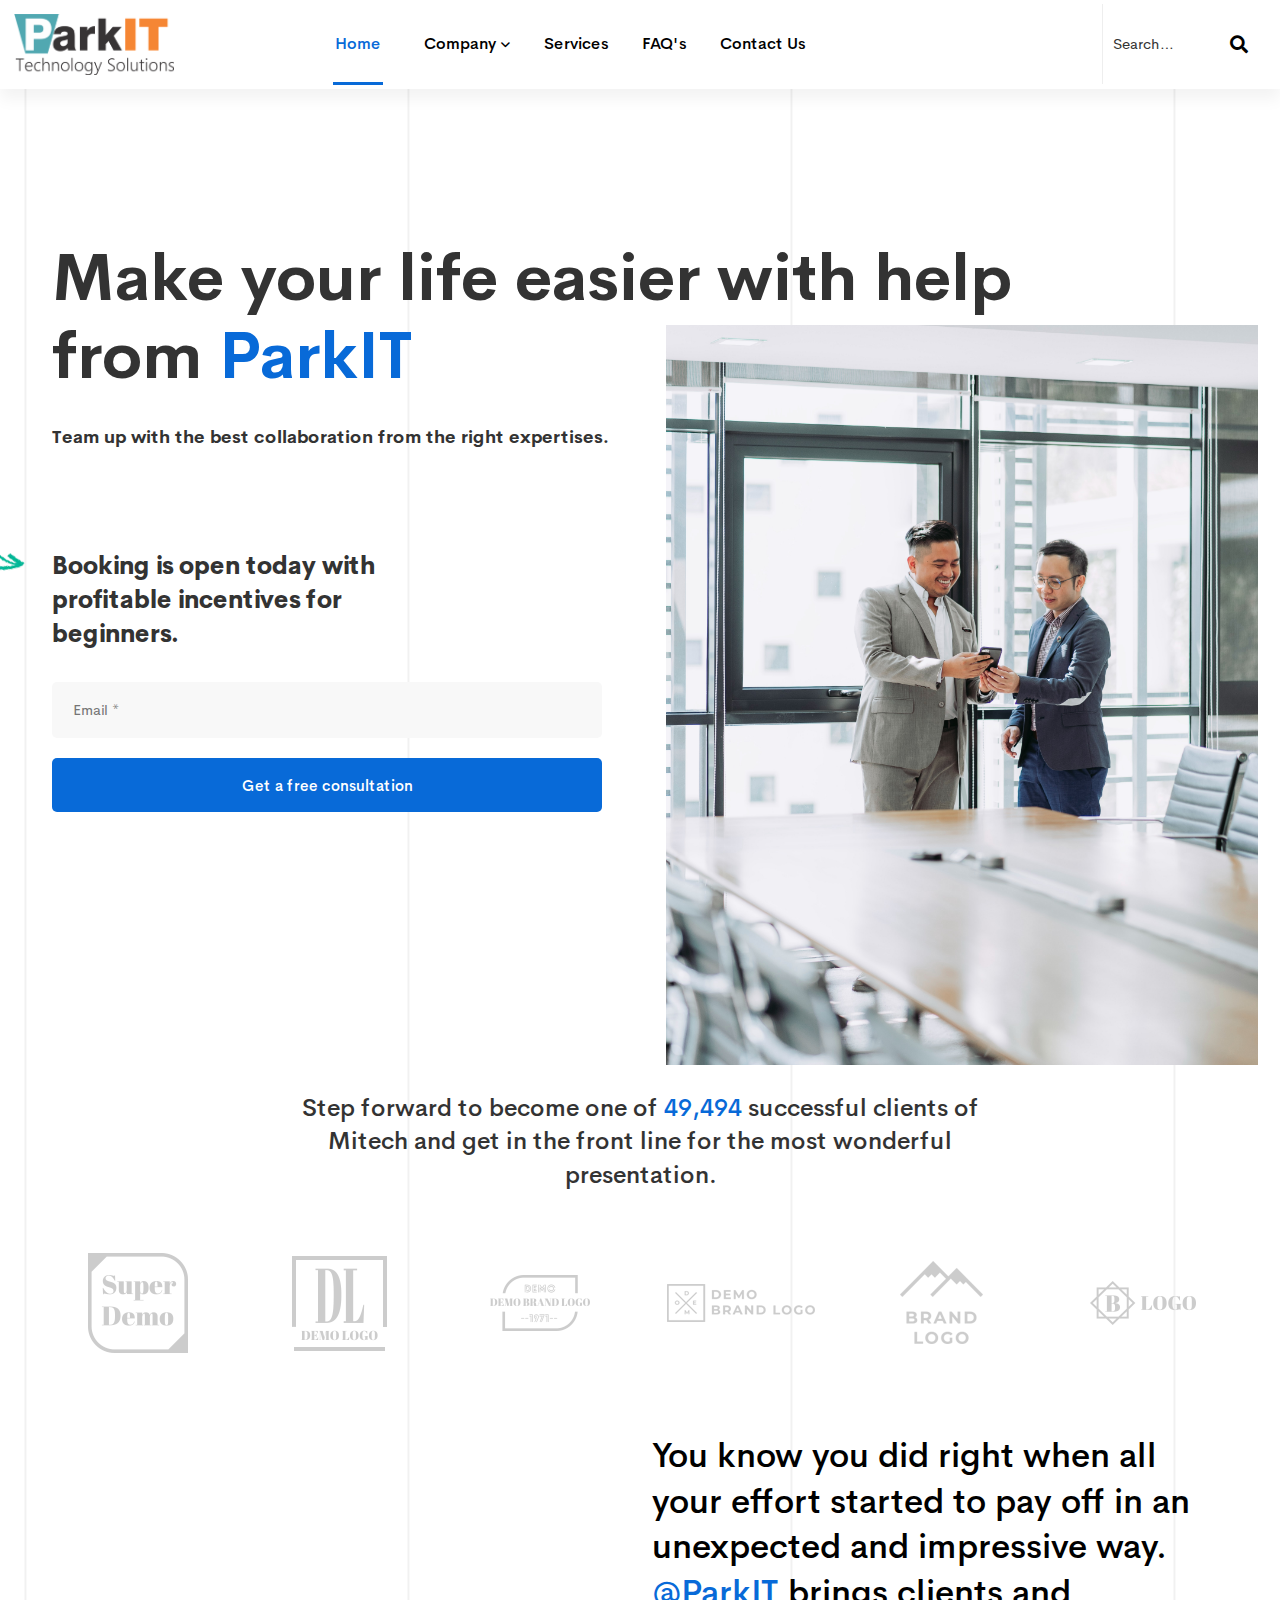
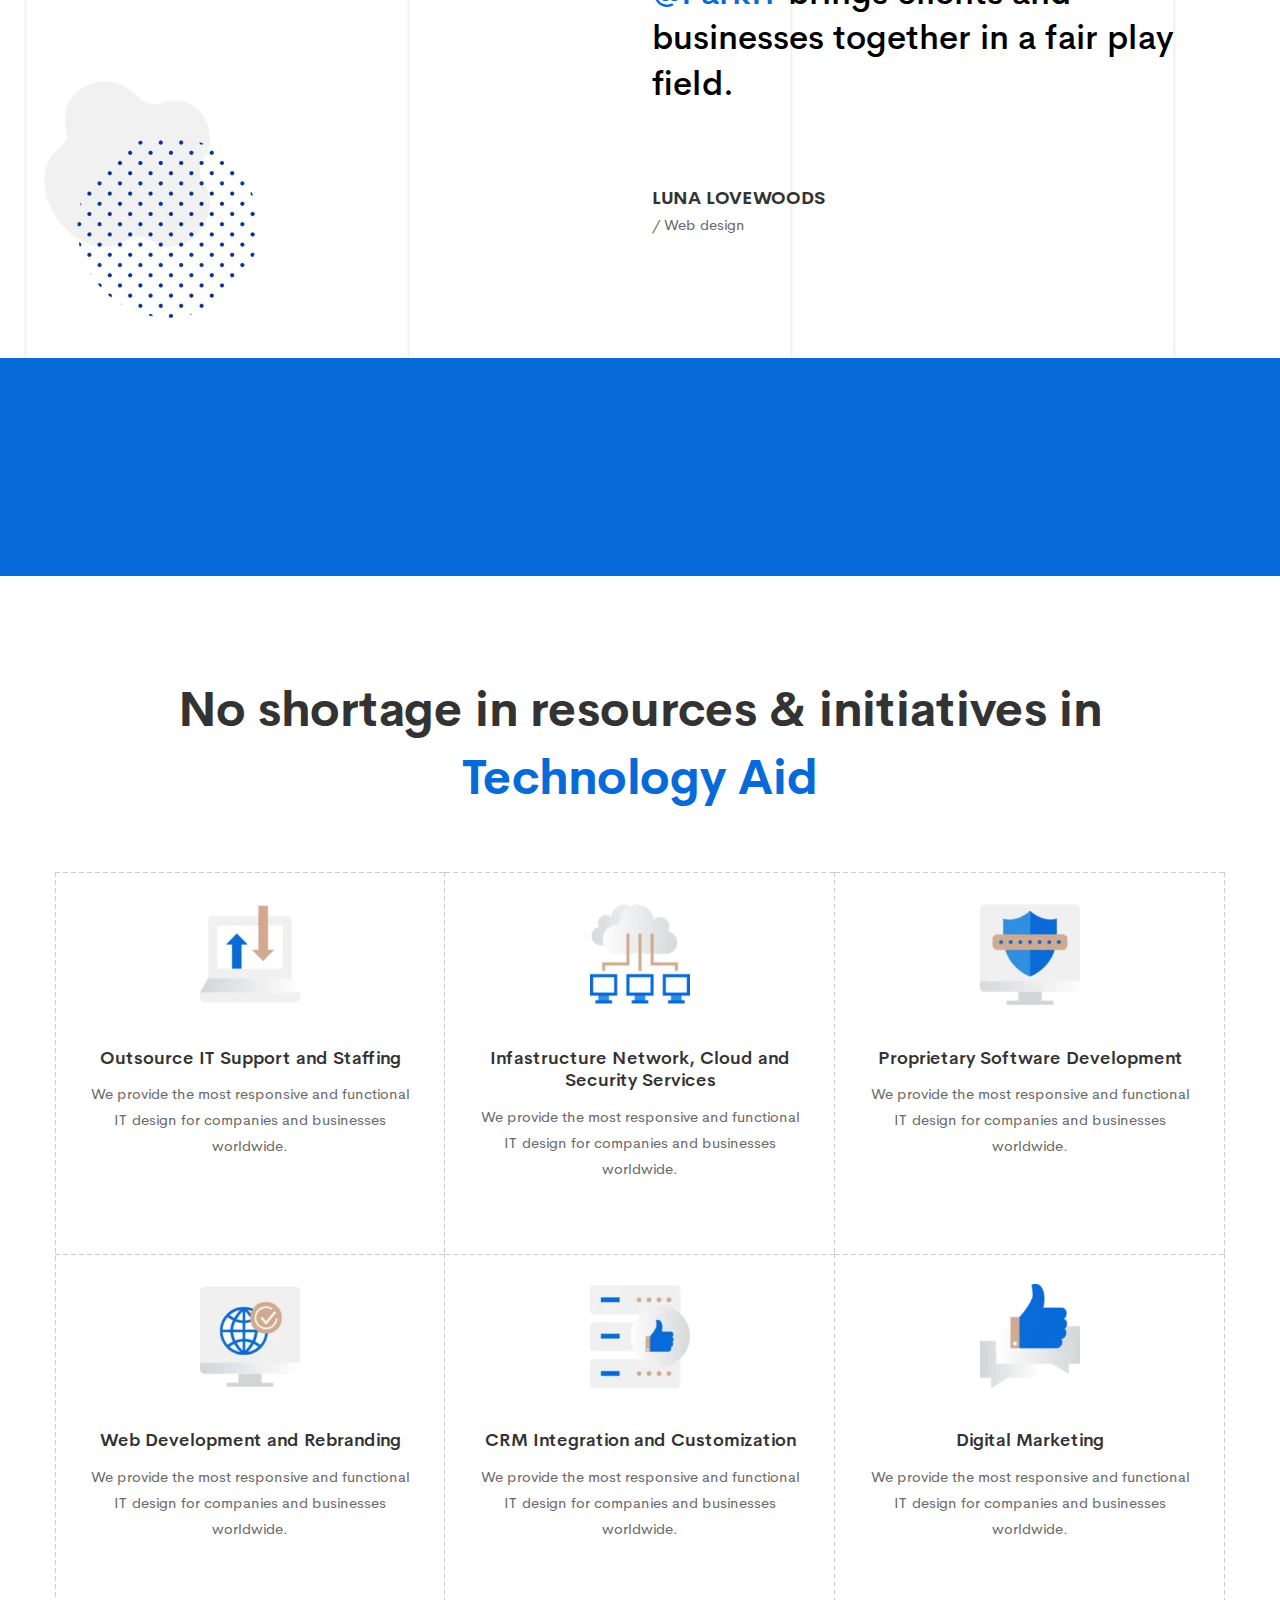
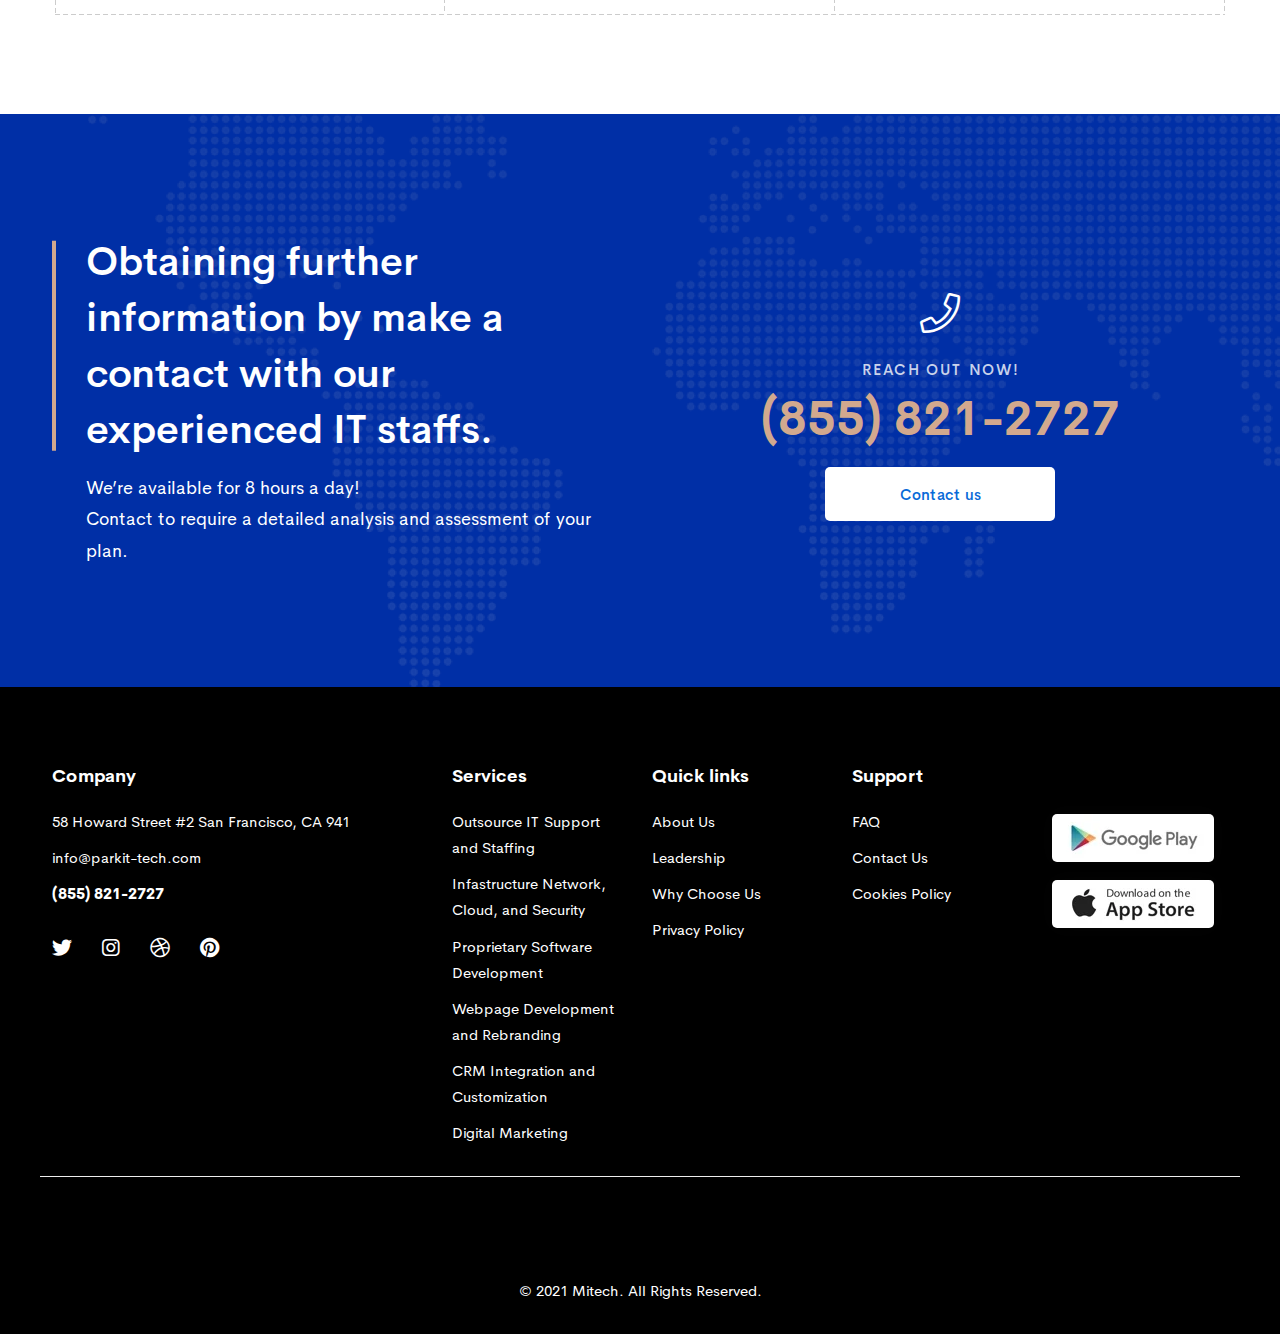
==== commit 419ae8f3: "Service page layout" ====
--- a/index.html
+++ b/index.html
@@ -12,6 +12,9 @@
 
     <!-- CSS
         ============================================ -->
+
+    <!-- Custom CSS -->
+    <link rel="stylesheet" href="/assets/css/custom.css">
 
     <!-- Bootstrap CSS -->
     <link rel="stylesheet" href="assets/css/vendor/bootstrap.min.css" />
@@ -161,7 +164,7 @@
                     <div class="container">
                         <div class="row align-items-center">
                             <div class="modern-it-company-hero-image">
-                                <img src="assets/images/muhammad-faiz-zulkeflee-alw-CwGFmwQ-unsplash.jpg"  height="740px" style="height: 740px;" class="img-fluid" alt="">
+                                <img src="assets/images/muhammad-faiz-zulkeflee-alw-CwGFmwQ-unsplash.jpg" id="homeImage" class="img-fluid" alt="">
                             </div>
                             <div class="col-lg-10 col-md-10">
                                 <div class="modern-it-company-hero-text  wow move-up section-space--pt_150">
@@ -676,26 +679,26 @@
                             </h6>
                             <ul class="footer-widget__list">
                                 <li>
-                                    <a href="#" class="hover-style-link text-white">Outsource IT Support and
+                                    <a href="services.html" class="hover-style-link text-white">Outsource IT Support and
                                         Staffing</a>
                                 </li>
                                 <li>
-                                    <a href="#" class="hover-style-link text-white">Infastructure Network, Cloud, and
+                                    <a href="services.html" class="hover-style-link text-white">Infastructure Network, Cloud, and
                                         Security</a>
                                 </li>
                                 <li>
-                                    <a href="#" class="hover-style-link text-white">Proprietary Software Development</a>
-                                </li>
-                                <li>
-                                    <a href="#" class="hover-style-link text-white">Webpage Development and
+                                    <a href="services.html" class="hover-style-link text-white">Proprietary Software Development</a>
+                                </li>
+                                <li>
+                                    <a href="services.html" class="hover-style-link text-white">Webpage Development and
                                         Rebranding</a>
                                 </li>
                                 <li>
-                                    <a href="#" class="hover-style-link text-white">CRM Integration and
+                                    <a href="services.html" class="hover-style-link text-white">CRM Integration and
                                         Customization</a>
                                 </li>
                                 <li>
-                                    <a href="#" class="hover-style-link text-white">Digital Marketing</a>
+                                    <a href="services.html" class="hover-style-link text-white">Digital Marketing</a>
                                 </li>
                             </ul>
                         </div>
@@ -705,19 +708,16 @@
                             </h6>
                             <ul class="footer-widget__list">
                                 <li>
-                                    <a href="#" class="hover-style-link text-white">About Us</a>
-                                </li>
-                                <li>
-                                    <a href="#" class="hover-style-link text-white">Leadership</a>
-                                </li>
-                                <li>
-                                    <a href="#" class="hover-style-link text-white">Why Choose Us</a>
+                                    <a href="about-us-01.html" class="hover-style-link text-white">About Us</a>
+                                </li>
+                                <li>
+                                    <a href="leadership.html" class="hover-style-link text-white">Leadership</a>
+                                </li>
+                                <li>
+                                    <a href="why-choose-us.html" class="hover-style-link text-white">Why Choose Us</a>
                                 </li>
                                 <li>
                                     <a href="#" class="hover-style-link text-white">Privacy Policy</a>
-                                </li>
-                                <li>
-                                    <a href="#" class="hover-style-link text-white">Where to Find Us</a>
                                 </li>
                             </ul>
                         </div>
@@ -725,10 +725,10 @@
                             <h6 class="footer-widget__title mb-20 text-white">Support</h6>
                             <ul class="footer-widget__list">
                                 <li>
-                                    <a href="#" class="hover-style-link text-white">FAQ</a>
-                                </li>
-                                <li>
-                                    <a href="#" class="hover-style-link text-white">Contact Us</a>
+                                    <a href="faqs.html" class="hover-style-link text-white">FAQ</a>
+                                </li>
+                                <li>
+                                    <a href="contact-us.html" class="hover-style-link text-white">Contact Us</a>
                                 </li>
                                 <li>
                                     <a href="#" class="hover-style-link text-white">Cookies Policy</a>
@@ -801,48 +801,32 @@
             <div class="mobile-menu-overlay__body">
                 <nav class="offcanvas-navigation">
                     <ul>
-                        <li class="">
-                            <a href="index.html">Home</a>
+                        <li>
+                            <a href="index.html"><span>Home</span></a>
                         </li>
                         <li class="has-children">
-                            <a href="#">Company</a>
+                            <a href="#"><span>Company</span></a>
                             <ul class="sub-menu">
-                                <li class="">
+                                <li>
                                     <a href="about-us-01.html"><span>About us</span></a>
                                 </li>
                                 <li>
-                                    <a href="contact-us.html"><span>Contact us</span></a>
-                                </li>
-                                <li>
                                     <a href="leadership.html"><span>Leadership</span></a>
                                 </li>
                                 <li>
-                                    <a href="why-choose-us.html"><span>Why choose us</span></a>
-                                </li>
-                                <li>
-                                    <a href="faqs.html"><span>FAQs</span></a>
+                                    <a href="why-choose-us.html"><span>Why choose
+                                            us</span></a>
                                 </li>
                             </ul>
                         </li>
-                        <li class="has-children">
-                            <a href="#">IT solutions</a>
-                            <ul class="sub-menu">
-                                <li>
-                                    <a href="it-services.html"><span>IT Services</span></a>
-                                </li>
-                                <li>
-                                    <a href="managed-it-service.html"><span>Managed IT Services</span></a>
-                                </li>
-                                <li>
-                                    <a href="industries.html"><span>Industries</span></a>
-                                </li>
-                                <li>
-                                    <a href="business-solution.html"><span>Business solution</span></a>
-                                </li>
-                                <li>
-                                    <a href="it-services-details.html"><span>IT Services Details</span></a>
-                                </li>
-                            </ul>
+                        <li>
+                            <a href="services.html"><span>Services</span></a>
+                        </li>
+                        <li>
+                            <a href="faqs.html">FAQ's</a>
+                        </li>
+                        <li>
+                            <a href="contact-us.html">Contact Us</a>
                         </li>
                     </ul>
                 </nav>
--- a/assets/css/custom.css
+++ b/assets/css/custom.css
@@ -0,0 +1,11 @@
+@media screen and (min-width: 700px) {
+  #homeImage {
+    height: 740px;
+  }
+}
+
+/* @media screen and (max-width: 700px) {
+  #homeImage {
+    width: 300px;
+  }
+} */
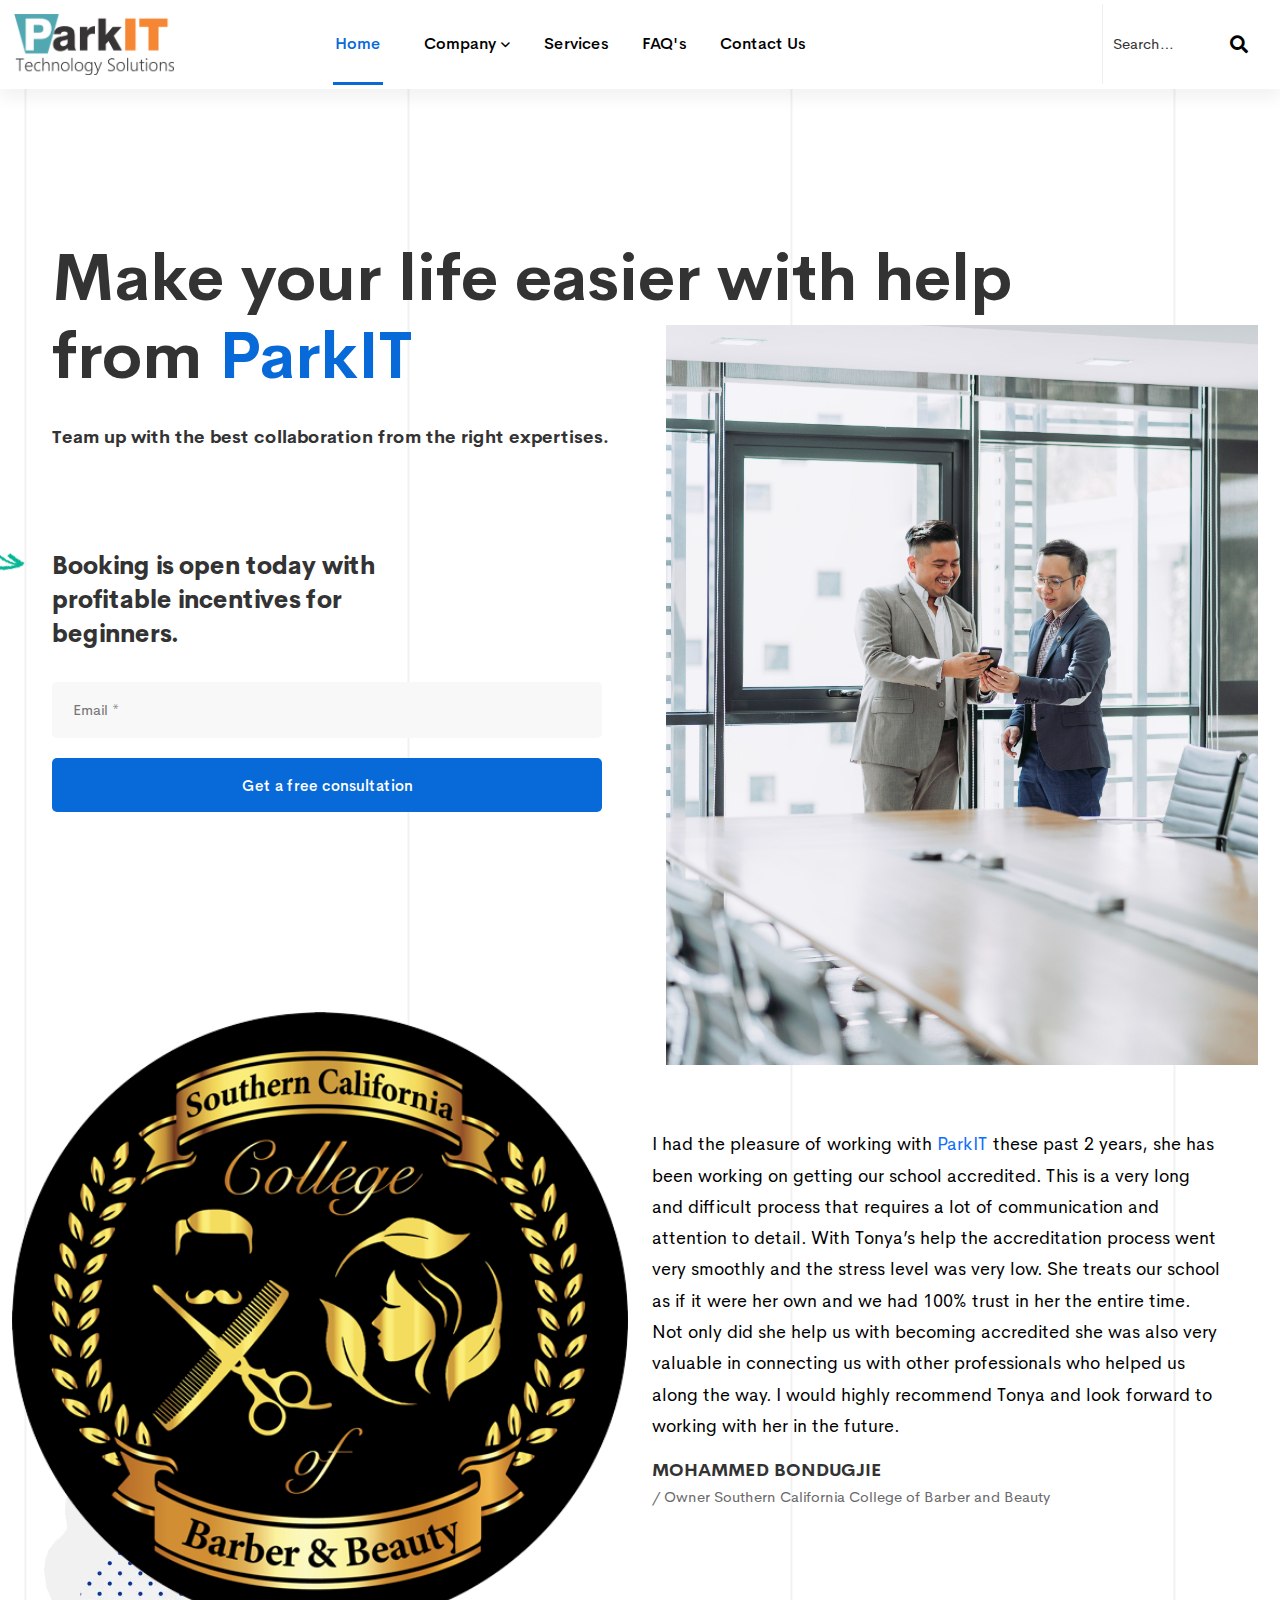
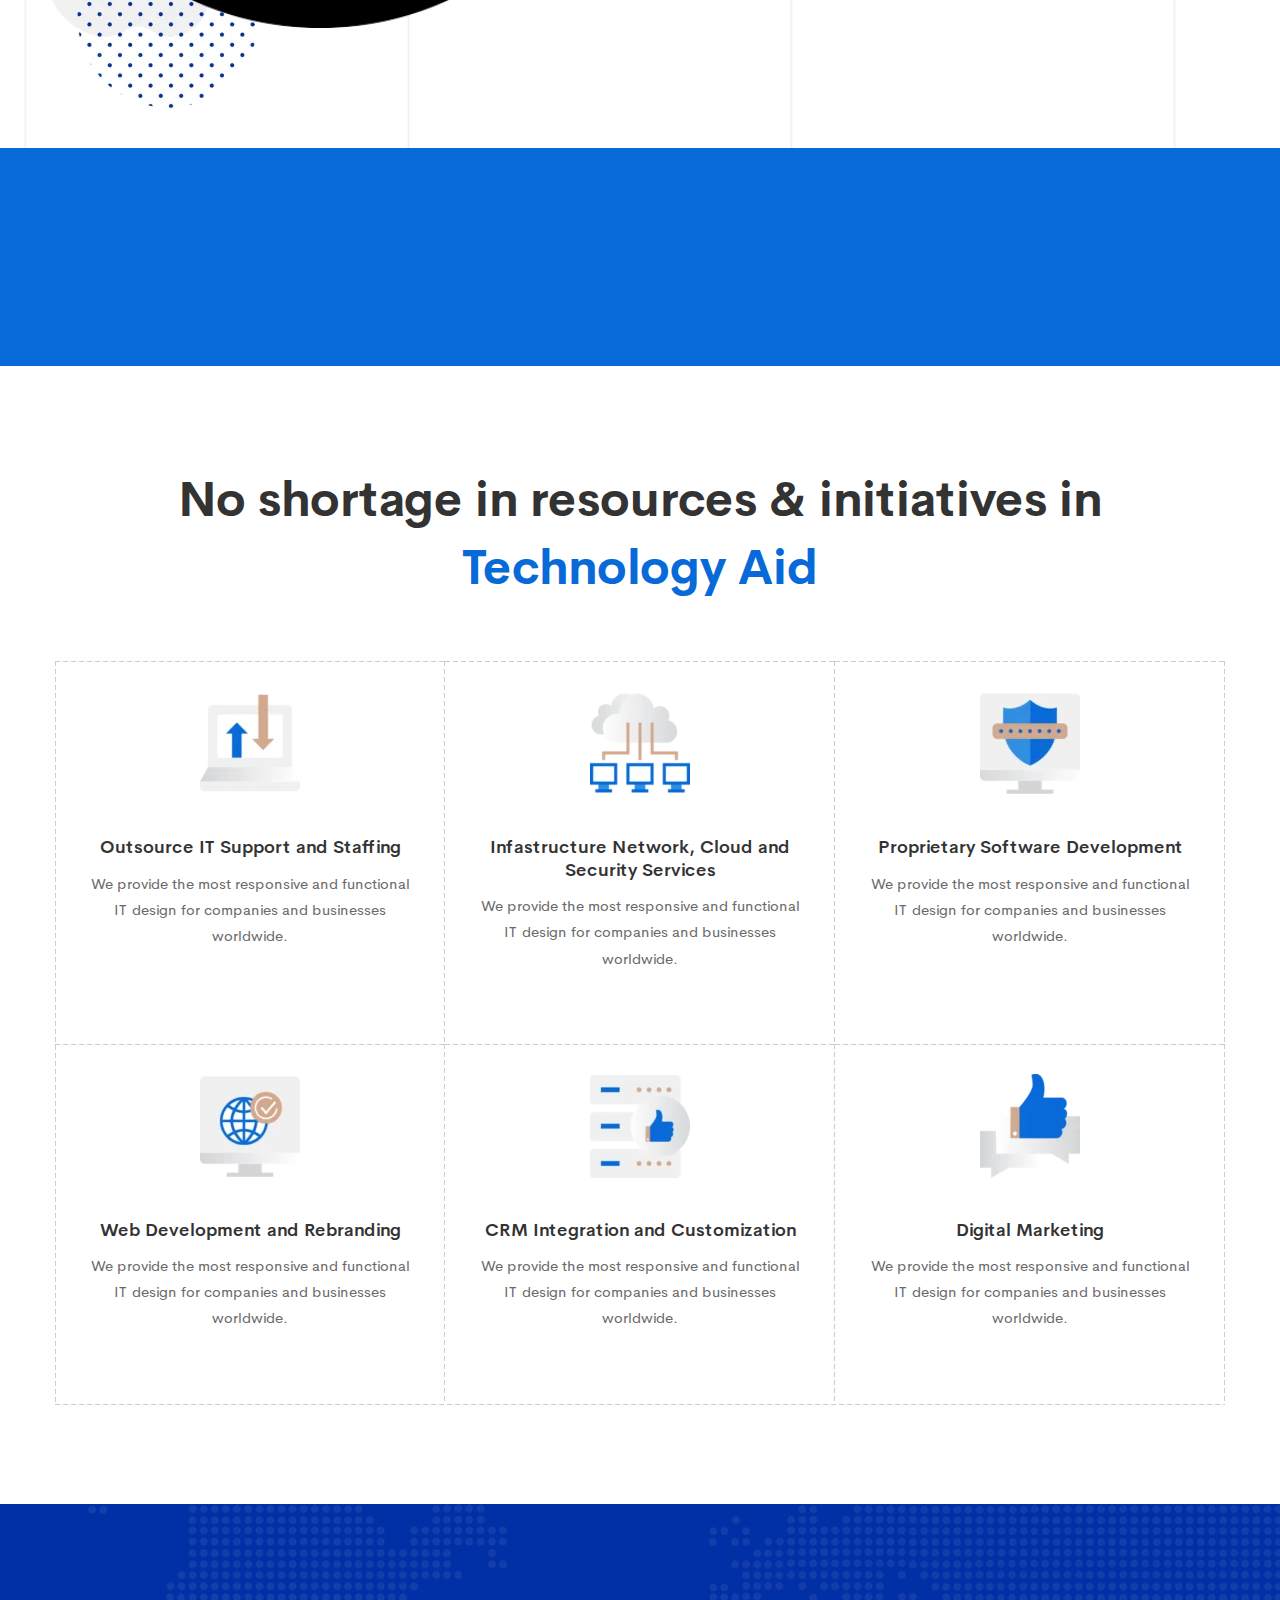
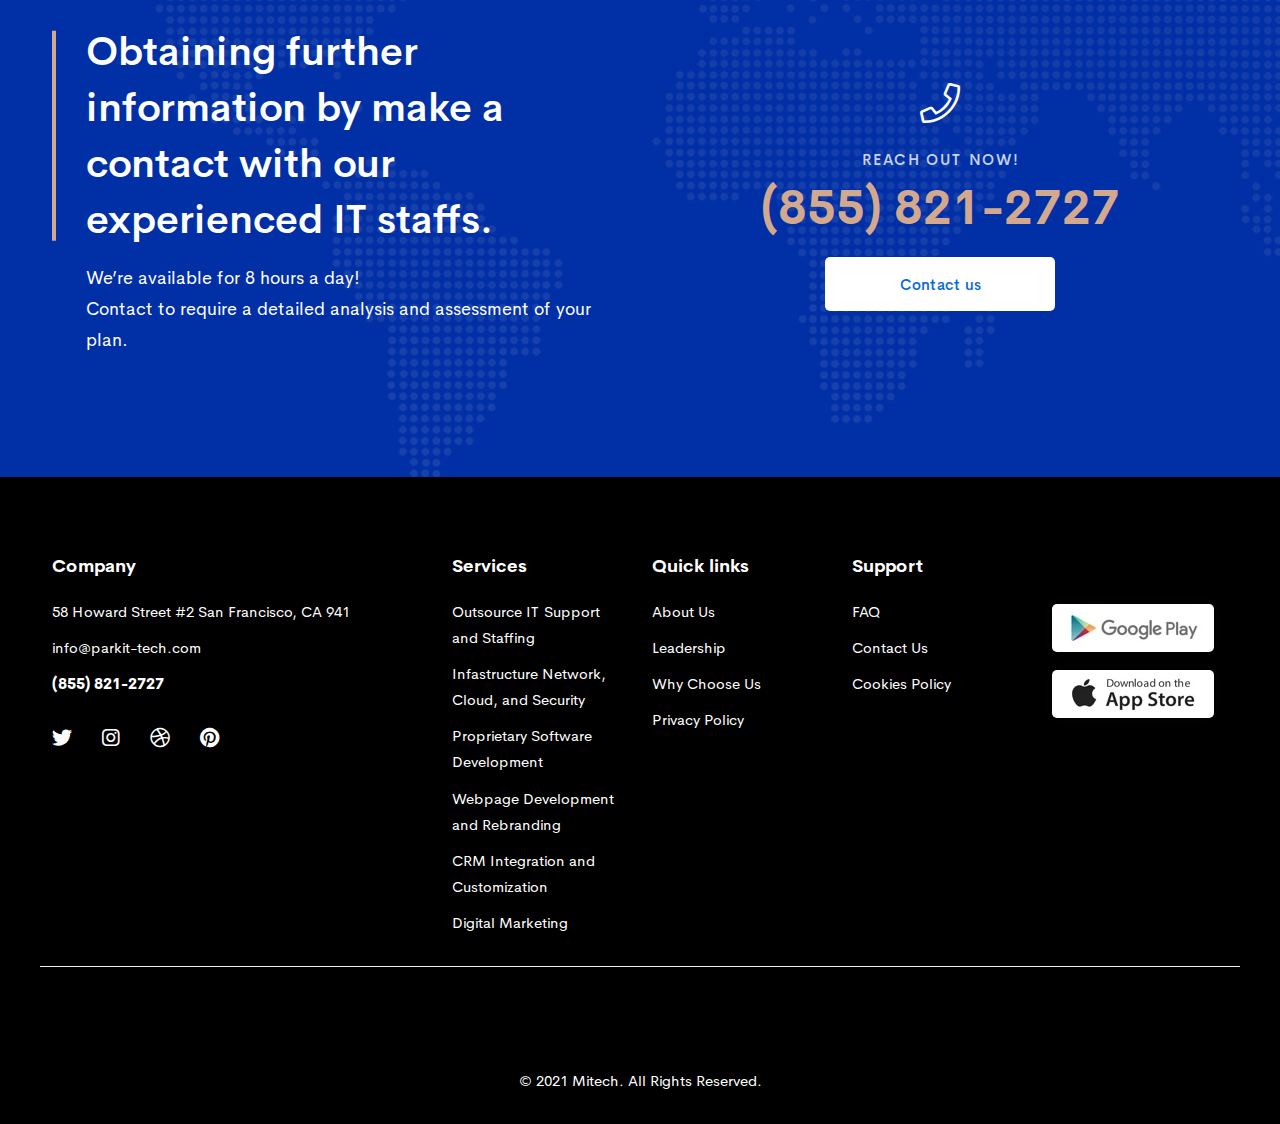
==== commit c5190de7: "added leadership images, testimonial, other minor changes" ====
--- a/index.html
+++ b/index.html
@@ -45,6 +45,7 @@
 
     <!-- Main Style CSS -->
     <link rel="stylesheet" href="assets/css/style.css" />
+    <link rel="stylesheet" href="assets/css/custom.css">
 </head>
 
 <body>
@@ -164,7 +165,8 @@
                     <div class="container">
                         <div class="row align-items-center">
                             <div class="modern-it-company-hero-image">
-                                <img src="assets/images/muhammad-faiz-zulkeflee-alw-CwGFmwQ-unsplash.jpg" id="homeImage" class="img-fluid" alt="">
+                                <img src="assets/images/muhammad-faiz-zulkeflee-alw-CwGFmwQ-unsplash.jpg" id="homeImage"
+                                    class="img-fluid" alt="">
                             </div>
                             <div class="col-lg-10 col-md-10">
                                 <div class="modern-it-company-hero-text  wow move-up section-space--pt_150">
@@ -211,142 +213,6 @@
                     </div>
                 </div>
                 <!--============ Modern It Company Hero End ============-->
-
-                <!--====================  brand logo slider area ====================-->
-                <div class="brand-logo-slider-area section-space--ptb_80">
-                    <div class="container">
-                        <div class="row">
-                            <div class="col-lg-12">
-                                <div class="section-title section-space--mb_60">
-                                    <h5 class="heading-text text-center">
-                                        Step forward to become one of
-                                        <span class="text-color-primary">49,494</span> successful
-                                        clients of Mitech and get in the front line for the most
-                                        wonderful presentation.
-                                    </h5>
-                                </div>
-                            </div>
-                            <div class="col-lg-12">
-                                <!-- brand logo slider -->
-                                <div class="brand-logo-slider__container-area">
-                                    <div class="swiper-container brand-logo-slider__container">
-                                        <div class="swiper-wrapper brand-logo-slider__one">
-                                            <div class="swiper-slide brand-logo brand-logo--slider">
-                                                <a href="#">
-                                                    <div class="brand-logo__image">
-                                                        <img src="assets/images/brand/mitech-client-logo-01.webp"
-                                                            class="img-fluid" alt="" />
-                                                    </div>
-                                                    <div class="brand-logo__image-hover">
-                                                        <img src="assets/images/brand/mitech-client-logo-01-hover.webp"
-                                                            class="img-fluid" alt="" />
-                                                    </div>
-                                                </a>
-                                            </div>
-                                            <div class="swiper-slide brand-logo brand-logo--slider">
-                                                <a href="#">
-                                                    <div class="brand-logo__image">
-                                                        <img src="assets/images/brand/mitech-client-logo-02.webp"
-                                                            class="img-fluid" alt="" />
-                                                    </div>
-                                                    <div class="brand-logo__image-hover">
-                                                        <img src="assets/images/brand/mitech-client-logo-02-hover.webp"
-                                                            class="img-fluid" alt="" />
-                                                    </div>
-                                                </a>
-                                            </div>
-                                            <div class="swiper-slide brand-logo brand-logo--slider">
-                                                <a href="#">
-                                                    <div class="brand-logo__image">
-                                                        <img src="assets/images/brand/mitech-client-logo-03.webp"
-                                                            class="img-fluid" alt="" />
-                                                    </div>
-                                                    <div class="brand-logo__image-hover">
-                                                        <img src="assets/images/brand/mitech-client-logo-03-hover.webp"
-                                                            class="img-fluid" alt="" />
-                                                    </div>
-                                                </a>
-                                            </div>
-                                            <div class="swiper-slide brand-logo brand-logo--slider">
-                                                <a href="#">
-                                                    <div class="brand-logo__image">
-                                                        <img src="assets/images/brand/mitech-client-logo-04.webp"
-                                                            class="img-fluid" alt="" />
-                                                    </div>
-                                                    <div class="brand-logo__image-hover">
-                                                        <img src="assets/images/brand/mitech-client-logo-04-hover.webp"
-                                                            class="img-fluid" alt="" />
-                                                    </div>
-                                                </a>
-                                            </div>
-                                            <div class="swiper-slide brand-logo brand-logo--slider">
-                                                <a href="#">
-                                                    <div class="brand-logo__image">
-                                                        <img src="assets/images/brand/mitech-client-logo-05.webp"
-                                                            class="img-fluid" alt="" />
-                                                    </div>
-                                                    <div class="brand-logo__image-hover">
-                                                        <img src="assets/images/brand/mitech-client-logo-05-hover.webp"
-                                                            class="img-fluid" alt="" />
-                                                    </div>
-                                                </a>
-                                            </div>
-                                            <div class="swiper-slide brand-logo brand-logo--slider">
-                                                <a href="#">
-                                                    <div class="brand-logo__image">
-                                                        <img src="assets/images/brand/mitech-client-logo-06.webp"
-                                                            class="img-fluid" alt="" />
-                                                    </div>
-                                                    <div class="brand-logo__image-hover">
-                                                        <img src="assets/images/brand/mitech-client-logo-06-hover.webp"
-                                                            class="img-fluid" alt="" />
-                                                    </div>
-                                                </a>
-                                            </div>
-                                            <div class="swiper-slide brand-logo brand-logo--slider">
-                                                <a href="#">
-                                                    <div class="brand-logo__image">
-                                                        <img src="assets/images/brand/mitech-client-logo-07.webp"
-                                                            class="img-fluid" alt="" />
-                                                    </div>
-                                                    <div class="brand-logo__image-hover">
-                                                        <img src="assets/images/brand/mitech-client-logo-07-hover.webp"
-                                                            class="img-fluid" alt="" />
-                                                    </div>
-                                                </a>
-                                            </div>
-                                            <div class="swiper-slide brand-logo brand-logo--slider">
-                                                <a href="#">
-                                                    <div class="brand-logo__image">
-                                                        <img src="assets/images/brand/mitech-client-logo-08.webp"
-                                                            class="img-fluid" alt="" />
-                                                    </div>
-                                                    <div class="brand-logo__image-hover">
-                                                        <img src="assets/images/brand/mitech-client-logo-08-hover.webp"
-                                                            class="img-fluid" alt="" />
-                                                    </div>
-                                                </a>
-                                            </div>
-                                            <div class="swiper-slide brand-logo brand-logo--slider">
-                                                <a href="#">
-                                                    <div class="brand-logo__image">
-                                                        <img src="assets/images/brand/mitech-client-logo-09.webp"
-                                                            class="img-fluid" alt="" />
-                                                    </div>
-                                                    <div class="brand-logo__image-hover">
-                                                        <img src="assets/images/brand/mitech-client-logo-09-hover.webp"
-                                                            class="img-fluid" alt="" />
-                                                    </div>
-                                                </a>
-                                            </div>
-                                        </div>
-                                    </div>
-                                </div>
-                            </div>
-                        </div>
-                    </div>
-                </div>
-                <!--====================  End of brand logo slider area  ====================-->
 
                 <!-- ================  Clients Review Area Start ======================= -->
                 <div class="
@@ -358,20 +224,26 @@
                         <div class="row align-items-center">
                             <div class="col-lg-6 col-md-6">
                                 <div class="image text-center">
-                                    <img src="assets/images/pexels-mentatdgt-1399282.jpg" width="696px"
+                                    <img src="assets/images/SCC-BB-circle.png" width="640px"
                                         class="img-fluid" alt="" />
                                 </div>
                             </div>
                             <div class="col-lg-6 col-md-6">
                                 <div class="modern-it-company-testimonial text-left">
-                                    <p class="text">
-                                        You know you did right when all your effort started to pay
-                                        off in an unexpected and impressive way. <span class="text-color-primary">@ParkIT</span> brings
-                                        clients and businesses together in a fair play field.
+                                    <p class="custom-text">
+                                        I had the pleasure of working with <span class="text-primary">ParkIT</span> these past 2 years, she has been
+                                        working on getting our school accredited. This is a very long and difficult
+                                        process that requires a lot of communication and attention to detail. With
+                                        Tonya’s help the accreditation process went very smoothly and the stress level
+                                        was very low. She treats our school as if it were her own and we had 100% trust
+                                        in her the entire time. Not only did she help us with becoming accredited she
+                                        was also very valuable in connecting us with other professionals who helped us
+                                        along the way. I would highly recommend Tonya and look forward to working with
+                                        her in the future.
                                     </p>
                                     <div class="author">
-                                        <h6>Luna Lovewoods</h6>
-                                        <p>/ Web design</p>
+                                        <h6>Mohammed Bondugjie</h6>
+                                        <p>/ Owner Southern California College of Barber and Beauty</p>
                                     </div>
                                 </div>
                             </div>
@@ -422,7 +294,8 @@
                         <div class="col-lg-12">
                             <!-- section-title-wrap Start -->
                             <div class="section-title-wrap text-center section-space--mb_60">
-                                <h2 class="heading">No shortage in resources & initiatives in <br> <span class="text-color-primary"> Technology Aid </span></h2>
+                                <h2 class="heading">No shortage in resources & initiatives in <br> <span
+                                        class="text-color-primary"> Technology Aid </span></h2>
                             </div>
                             <!-- section-title-wrap Start -->
                         </div>
@@ -437,11 +310,13 @@
                                         <div class="ht-box-images style-09">
                                             <div class="image-box-wrap">
                                                 <div class="box-image">
-                                                    <img src="assets/images/icons/mitech-processing-service-image-01-100x104.webp" class="img-fluid" alt="">
+                                                    <img src="assets/images/icons/mitech-processing-service-image-01-100x104.webp"
+                                                        class="img-fluid" alt="">
                                                 </div>
                                                 <div class="content">
                                                     <h6 class="heading">Outsource IT Support and Staffing </h6>
-                                                    <div class="text">We provide the most responsive and functional IT design for companies and businesses worldwide.
+                                                    <div class="text">We provide the most responsive and functional IT
+                                                        design for companies and businesses worldwide.
                                                     </div>
                                                     <div class="more-arrow-link">
                                                         <a href="#">
@@ -458,11 +333,14 @@
                                         <div class="ht-box-images style-09">
                                             <div class="image-box-wrap">
                                                 <div class="box-image">
-                                                    <img src="assets/images/icons/mitech-processing-service-image-02-100x104.webp" class="img-fluid" alt="">
+                                                    <img src="assets/images/icons/mitech-processing-service-image-02-100x104.webp"
+                                                        class="img-fluid" alt="">
                                                 </div>
                                                 <div class="content">
-                                                    <h6 class="heading">Infastructure Network, Cloud and Security Services</h6>
-                                                    <div class="text">We provide the most responsive and functional IT design for companies and businesses worldwide.
+                                                    <h6 class="heading">Infastructure Network, Cloud and Security
+                                                        Services</h6>
+                                                    <div class="text">We provide the most responsive and functional IT
+                                                        design for companies and businesses worldwide.
                                                     </div>
                                                     <div class="more-arrow-link">
                                                         <a href="#">
@@ -479,11 +357,13 @@
                                         <div class="ht-box-images style-09">
                                             <div class="image-box-wrap">
                                                 <div class="box-image">
-                                                    <img src="assets/images/icons/mitech-processing-service-image-03-100x104.webp" class="img-fluid" alt="">
+                                                    <img src="assets/images/icons/mitech-processing-service-image-03-100x104.webp"
+                                                        class="img-fluid" alt="">
                                                 </div>
                                                 <div class="content">
                                                     <h6 class="heading">Proprietary Software Development</h6>
-                                                    <div class="text">We provide the most responsive and functional IT design for companies and businesses worldwide.
+                                                    <div class="text">We provide the most responsive and functional IT
+                                                        design for companies and businesses worldwide.
                                                     </div>
                                                     <div class="more-arrow-link">
                                                         <a href="#">
@@ -500,11 +380,13 @@
                                         <div class="ht-box-images style-09">
                                             <div class="image-box-wrap">
                                                 <div class="box-image">
-                                                    <img src="assets/images/icons/mitech-processing-service-image-04-100x104.webp" class="img-fluid" alt="">
+                                                    <img src="assets/images/icons/mitech-processing-service-image-04-100x104.webp"
+                                                        class="img-fluid" alt="">
                                                 </div>
                                                 <div class="content">
                                                     <h6 class="heading">Web Development and Rebranding</h6>
-                                                    <div class="text">We provide the most responsive and functional IT design for companies and businesses worldwide.
+                                                    <div class="text">We provide the most responsive and functional IT
+                                                        design for companies and businesses worldwide.
                                                     </div>
                                                     <div class="more-arrow-link">
                                                         <a href="#">
@@ -521,11 +403,13 @@
                                         <div class="ht-box-images style-09">
                                             <div class="image-box-wrap">
                                                 <div class="box-image">
-                                                    <img src="assets/images/icons/mitech-processing-service-image-05-100x104.webp" class="img-fluid" alt="">
+                                                    <img src="assets/images/icons/mitech-processing-service-image-05-100x104.webp"
+                                                        class="img-fluid" alt="">
                                                 </div>
                                                 <div class="content">
                                                     <h6 class="heading">CRM Integration and Customization</h6>
-                                                    <div class="text">We provide the most responsive and functional IT design for companies and businesses worldwide.
+                                                    <div class="text">We provide the most responsive and functional IT
+                                                        design for companies and businesses worldwide.
                                                     </div>
                                                     <div class="more-arrow-link">
                                                         <a href="#">
@@ -542,11 +426,13 @@
                                         <div class="ht-box-images style-09">
                                             <div class="image-box-wrap">
                                                 <div class="box-image">
-                                                    <img src="assets/images/icons/mitech-processing-service-image-06-100x104.webp" class="img-fluid" alt="">
+                                                    <img src="assets/images/icons/mitech-processing-service-image-06-100x104.webp"
+                                                        class="img-fluid" alt="">
                                                 </div>
                                                 <div class="content">
                                                     <h6 class="heading">Digital Marketing</h6>
-                                                    <div class="text">We provide the most responsive and functional IT design for companies and businesses worldwide.
+                                                    <div class="text">We provide the most responsive and functional IT
+                                                        design for companies and businesses worldwide.
                                                     </div>
                                                     <div class="more-arrow-link">
                                                         <a href="#">
@@ -609,7 +495,7 @@
             <!--====================  Conact us Section End  ====================-->
 
         </div>
-        
+
 
         <!--====================  footer area ====================-->
         <div class="footer-area-wrapper black-bg">
@@ -624,9 +510,8 @@
                                 </li>
                                 <li>
                                     <a href="mailto:info@parkit-tech.com
-                                    "
-                                        class="hover-style-link text-white">info@parkit-tech.com
-</a>
+                                    " class="hover-style-link text-white">info@parkit-tech.com
+                                    </a>
                                 </li>
                                 <li>
                                     <a href="tel:8558212727" class="hover-style-link text-white font-weight--bold">(855)
@@ -683,11 +568,13 @@
                                         Staffing</a>
                                 </li>
                                 <li>
-                                    <a href="services.html" class="hover-style-link text-white">Infastructure Network, Cloud, and
+                                    <a href="services.html" class="hover-style-link text-white">Infastructure Network,
+                                        Cloud, and
                                         Security</a>
                                 </li>
                                 <li>
-                                    <a href="services.html" class="hover-style-link text-white">Proprietary Software Development</a>
+                                    <a href="services.html" class="hover-style-link text-white">Proprietary Software
+                                        Development</a>
                                 </li>
                                 <li>
                                     <a href="services.html" class="hover-style-link text-white">Webpage Development and
--- a/assets/css/custom.css
+++ b/assets/css/custom.css
@@ -9,3 +9,12 @@
     width: 300px;
   }
 } */
+
+.lg-leadership-img{
+  height: 430px;
+}
+
+.custom-text{
+  color: black;
+  font-size: large;
+}--- a/assets/css/custom.css
+++ b/assets/css/custom.css
@@ -9,3 +9,12 @@
     width: 300px;
   }
 } */
+
+.lg-leadership-img{
+  height: 430px;
+}
+
+.custom-text{
+  color: black;
+  font-size: large;
+}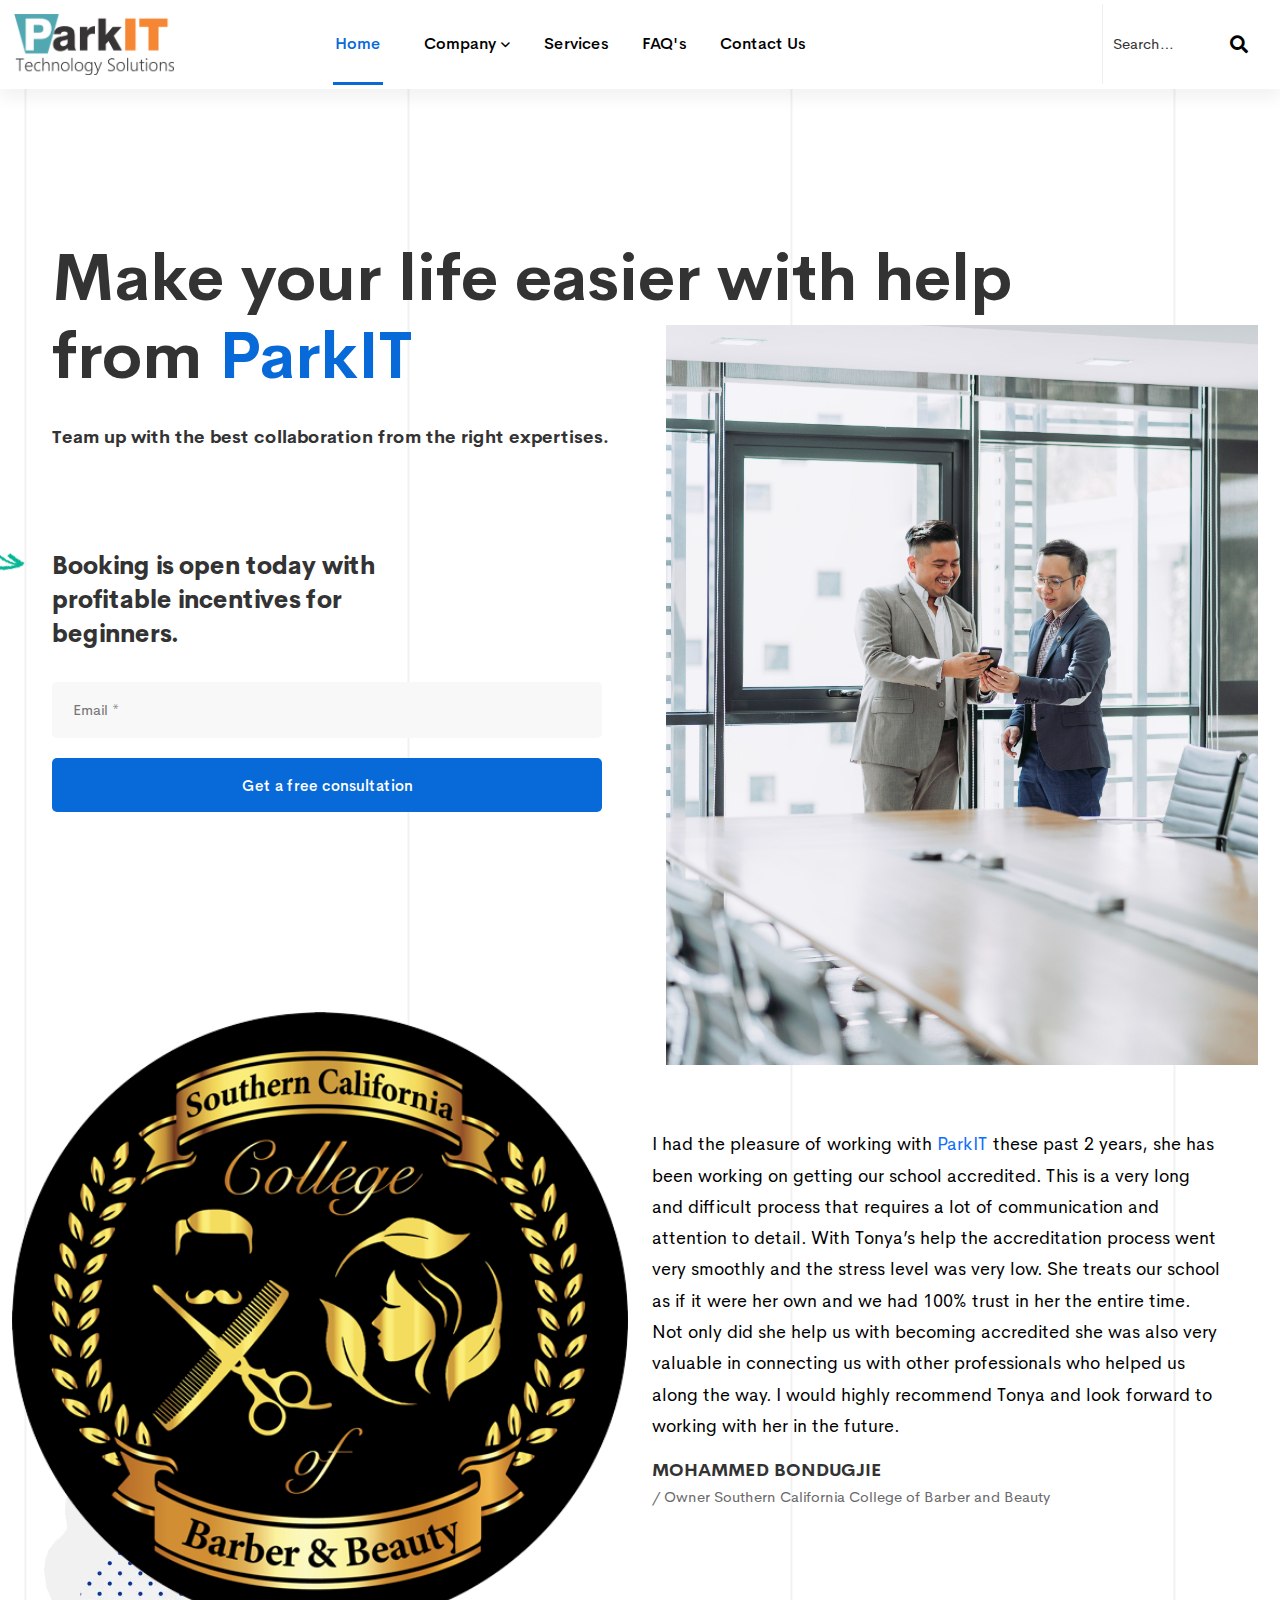
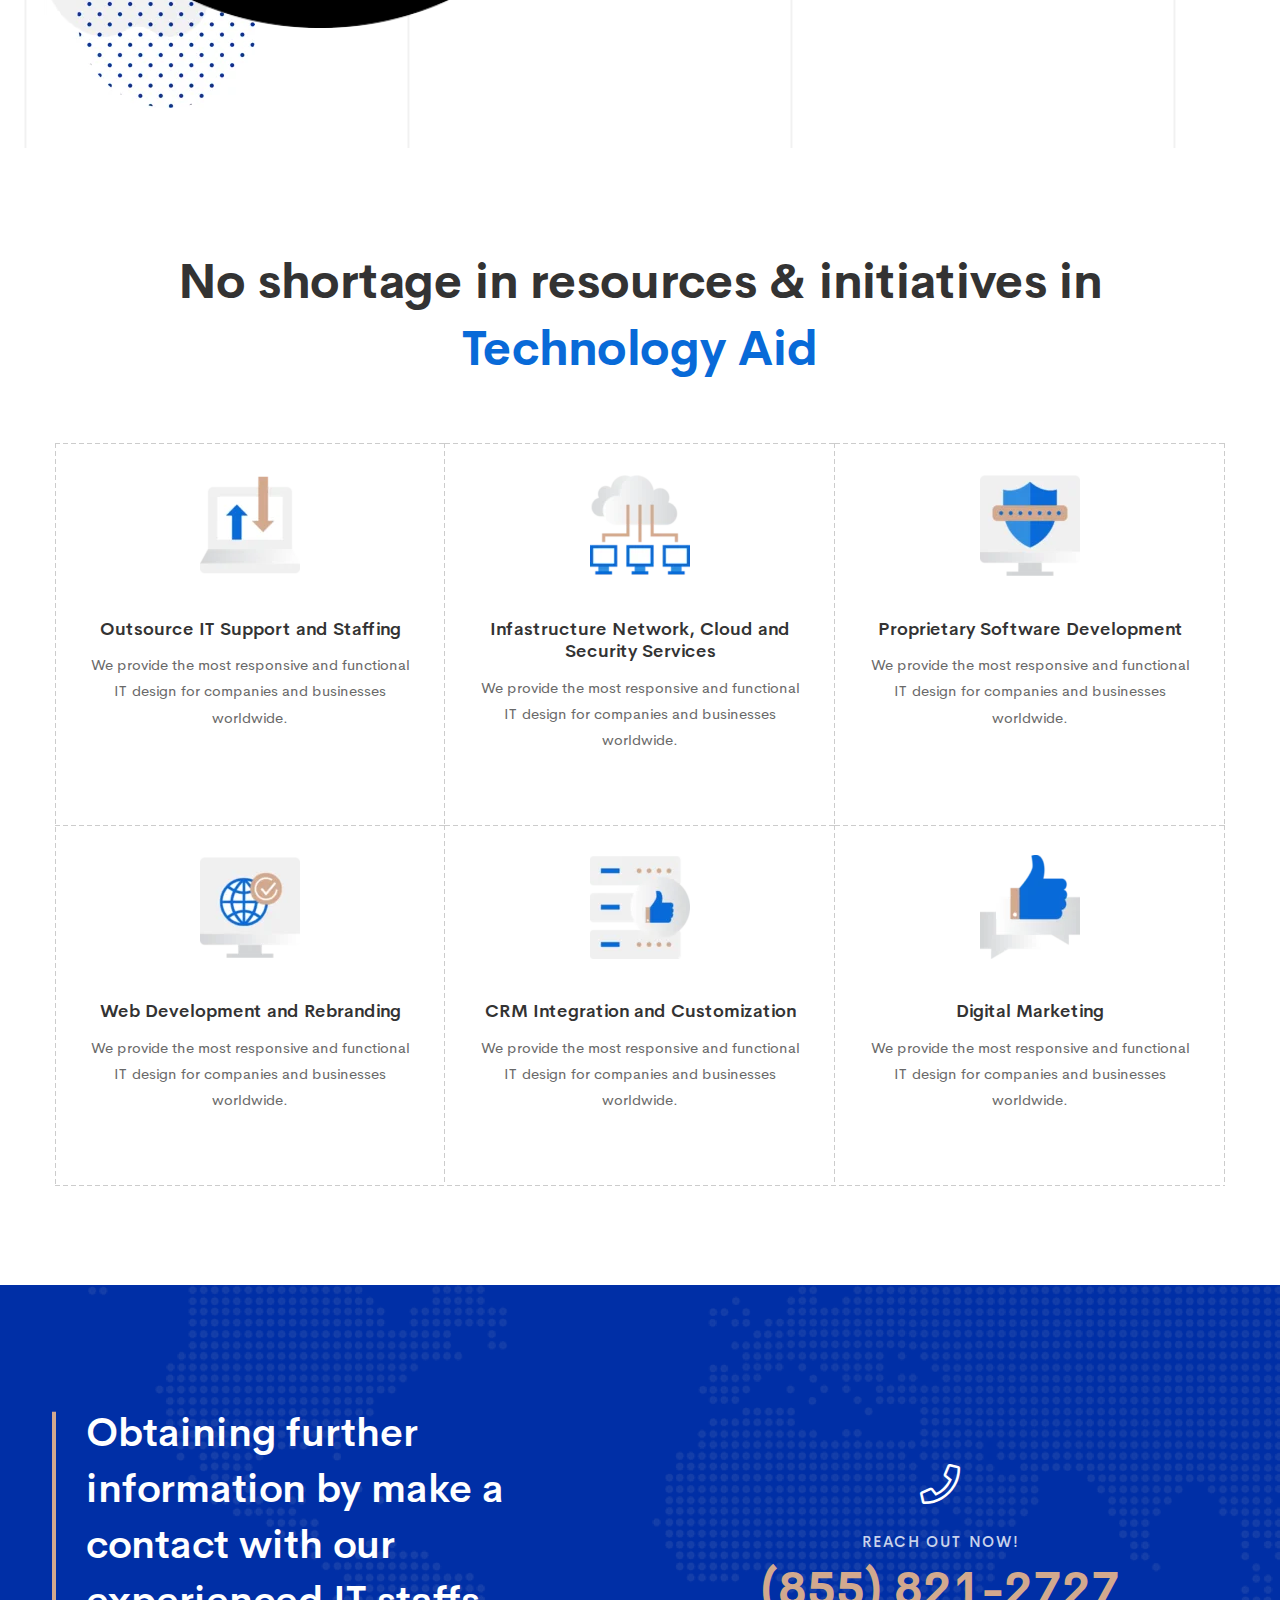
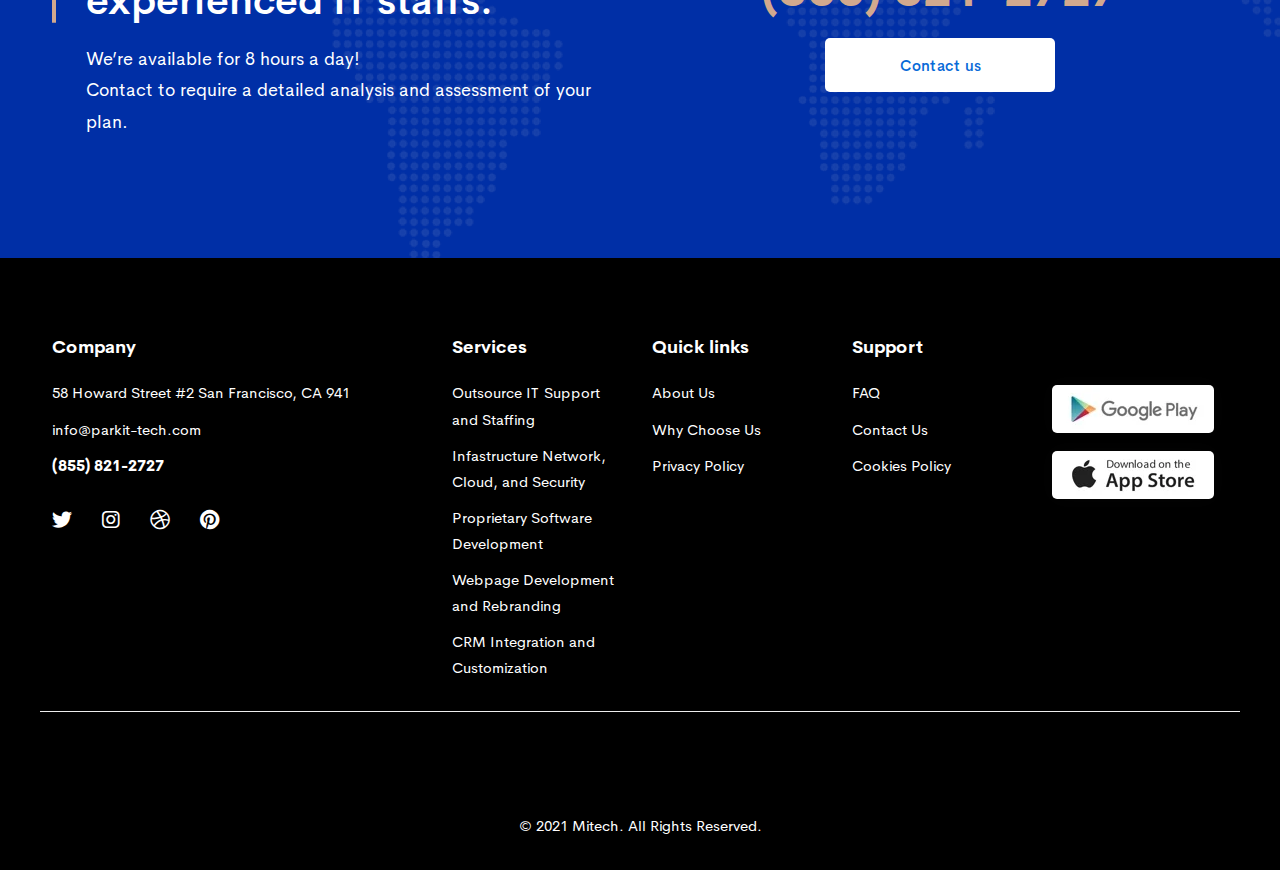
==== commit 98112e95: "changed services and why chose us pages" ====
--- a/index.html
+++ b/index.html
@@ -95,10 +95,7 @@
                                                                 <li>
                                                                     <a href="about-us-01.html"><span>About us</span></a>
                                                                 </li>
-                                                                <li>
-                                                                    <a
-                                                                        href="leadership.html"><span>Leadership</span></a>
-                                                                </li>
+                                                                
                                                                 <li>
                                                                     <a href="why-choose-us.html"><span>Why choose
                                                                             us</span></a>
@@ -254,36 +251,30 @@
             </div>
 
             <!--=========== fun fact Wrapper Start ==========-->
-            <div class="fun-fact-wrapper bg-theme-default section-space--pb_30 section-space--pt_60">
+            <!-- <div class="fun-fact-wrapper bg-theme-default section-space--pb_30 section-space--pt_60">
                 <div class="container">
                     <div class="row">
-                        <div class="col-md-3 col-sm-6 wow move-up">
+                        <div class="col-md-4 col-sm-6 wow move-up">
                             <div class="fun-fact--two text-center">
-                                <div class="fun-fact__count counter">120</div>
-                                <h6 class="fun-fact__text">Happy clients</h6>
-                            </div>
-                        </div>
-                        <div class="col-md-3 col-sm-6 wow move-up">
+                                <div class="fun-fact__count counter">10</div>
+                                <h6 class="fun-fact__text">Technologies</h6>
+                            </div>
+                        </div>
+                        <div class="col-md-4 col-sm-6 wow move-up">
                             <div class="fun-fact--two text-center">
-                                <div class="fun-fact__count counter">32</div>
-                                <h6 class="fun-fact__text">Finished projects</h6>
-                            </div>
-                        </div>
-                        <div class="col-md-3 col-sm-6 wow move-up">
+                                <div class="fun-fact__count counter">12</div>
+                                <h6 class="fun-fact__text">Services</h6>
+                            </div>
+                        </div>
+                        <div class="col-md-4 col-sm-6 wow move-up">
                             <div class="fun-fact--two text-center">
-                                <div class="fun-fact__count counter">73</div>
+                                <div class="fun-fact__count counter">7</div>
                                 <h6 class="fun-fact__text">Skilled Experts</h6>
                             </div>
                         </div>
-                        <div class="col-md-3 col-sm-6 wow move-up">
-                            <div class="fun-fact--two text-center">
-                                <div class="fun-fact__count counter">318</div>
-                                <h6 class="fun-fact__text">Media Posts</h6>
-                            </div>
-                        </div>
-                    </div>
-                </div>
-            </div>
+                    </div>
+                </div>
+            </div> -->
             <!--=========== fun fact Wrapper End ==========-->
 
             <!--===========  Feature Images Wrapper Start =============-->
@@ -584,9 +575,7 @@
                                     <a href="services.html" class="hover-style-link text-white">CRM Integration and
                                         Customization</a>
                                 </li>
-                                <li>
-                                    <a href="services.html" class="hover-style-link text-white">Digital Marketing</a>
-                                </li>
+                               
                             </ul>
                         </div>
                         <div class="col-lg-2 col-md-4 col-sm-6 footer-widget">
@@ -596,9 +585,6 @@
                             <ul class="footer-widget__list">
                                 <li>
                                     <a href="about-us-01.html" class="hover-style-link text-white">About Us</a>
-                                </li>
-                                <li>
-                                    <a href="leadership.html" class="hover-style-link text-white">Leadership</a>
                                 </li>
                                 <li>
                                     <a href="why-choose-us.html" class="hover-style-link text-white">Why Choose Us</a>
@@ -697,9 +683,7 @@
                                 <li>
                                     <a href="about-us-01.html"><span>About us</span></a>
                                 </li>
-                                <li>
-                                    <a href="leadership.html"><span>Leadership</span></a>
-                                </li>
+                               
                                 <li>
                                     <a href="why-choose-us.html"><span>Why choose
                                             us</span></a>
--- a/assets/css/custom.css
+++ b/assets/css/custom.css
@@ -10,11 +10,17 @@
   }
 } */
 
-.lg-leadership-img{
-  height: 430px;
-}
-
 .custom-text{
   color: black;
   font-size: large;
+}
+
+.tab-content-inner{
+  margin-top: 5.5rem;
+}
+
+.center{
+  display: flex !important;
+  justify-content: center !important;
+  align-items: center !important;
 }--- a/assets/css/custom.css
+++ b/assets/css/custom.css
@@ -10,11 +10,17 @@
   }
 } */
 
-.lg-leadership-img{
-  height: 430px;
-}
-
 .custom-text{
   color: black;
   font-size: large;
+}
+
+.tab-content-inner{
+  margin-top: 5.5rem;
+}
+
+.center{
+  display: flex !important;
+  justify-content: center !important;
+  align-items: center !important;
 }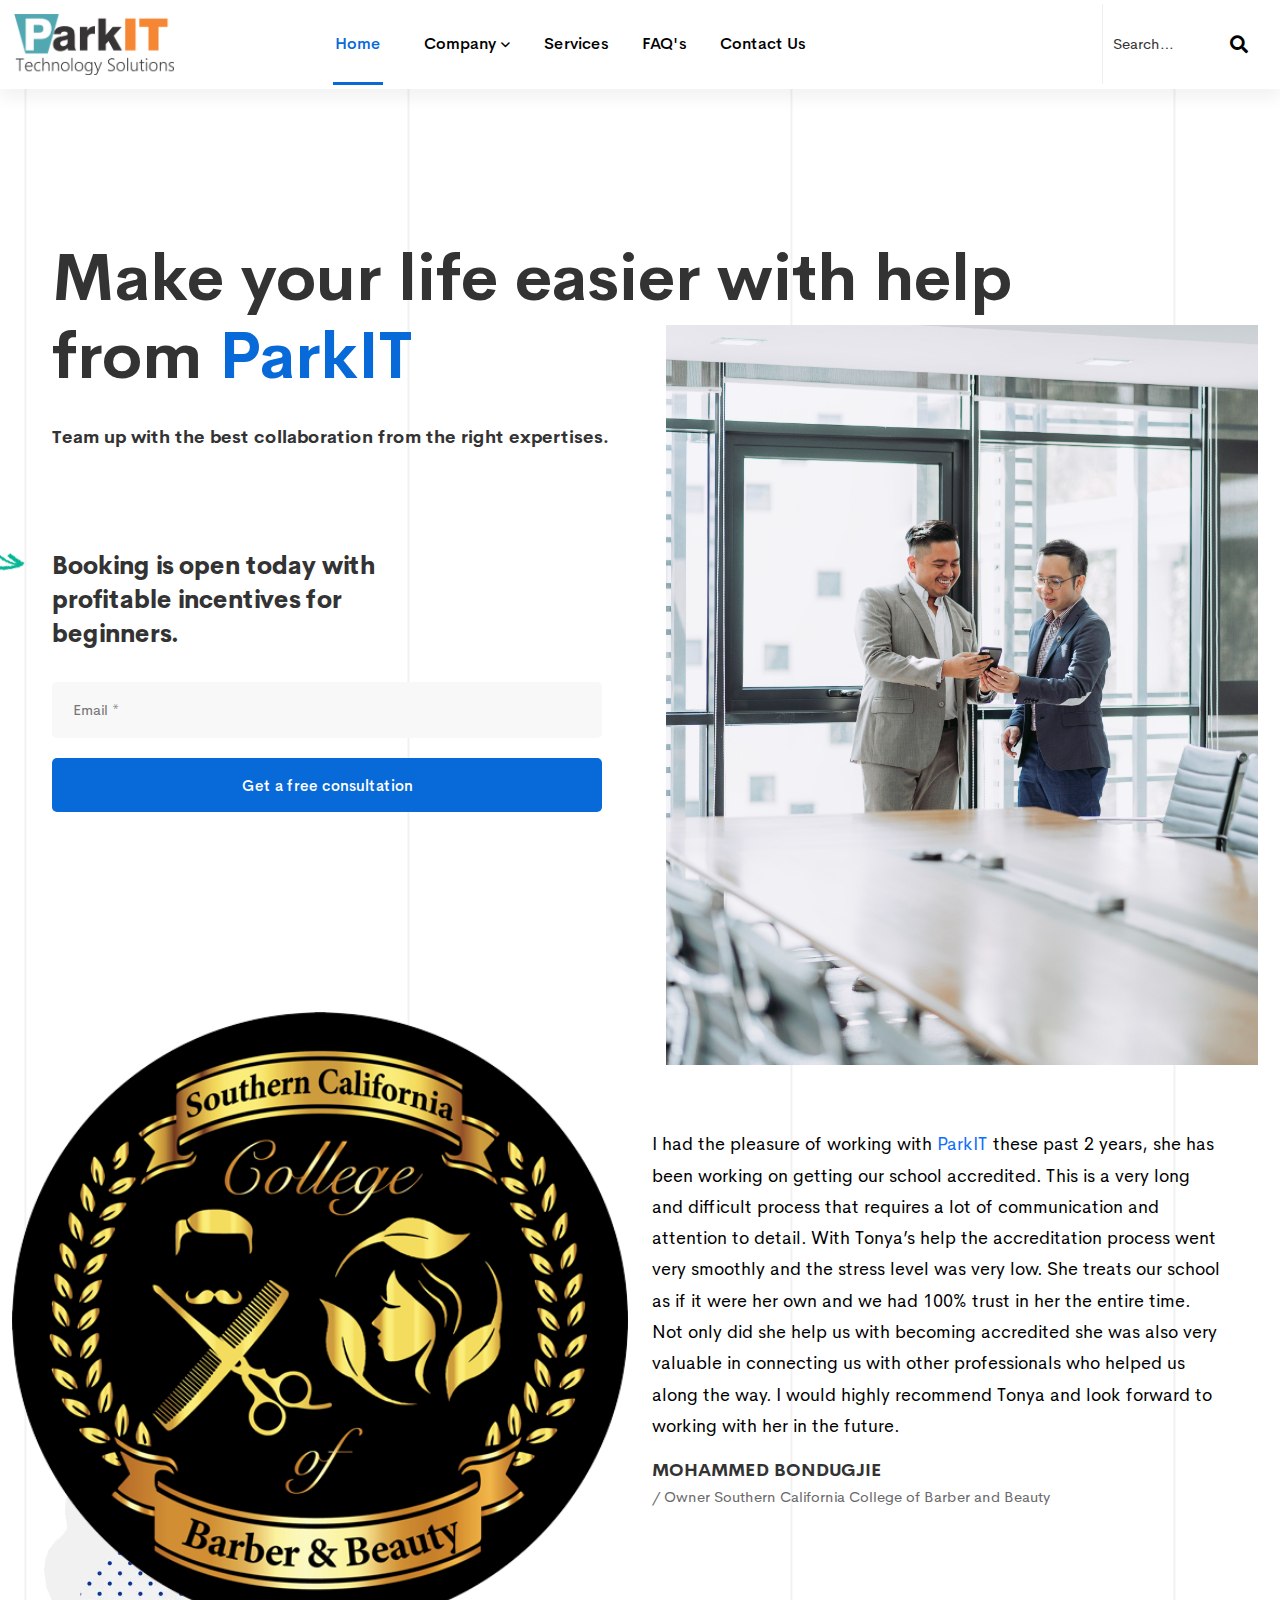
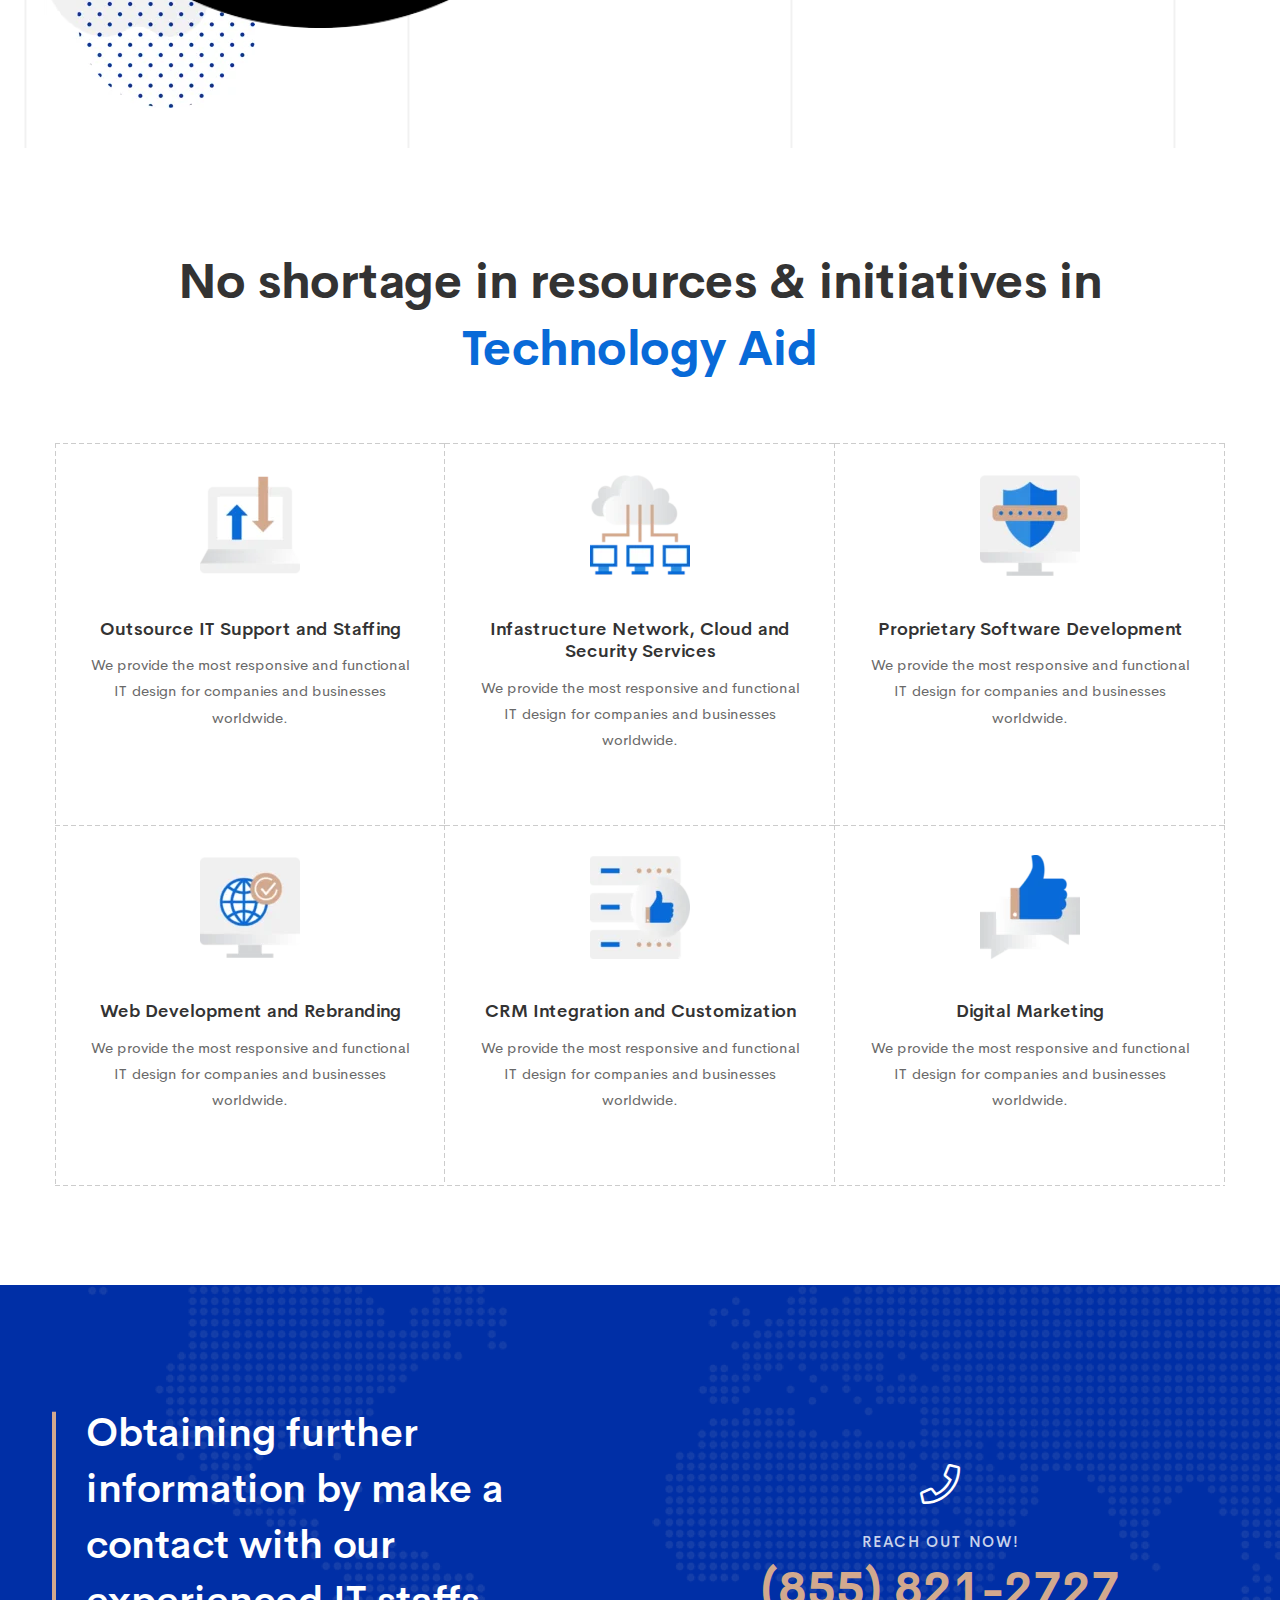
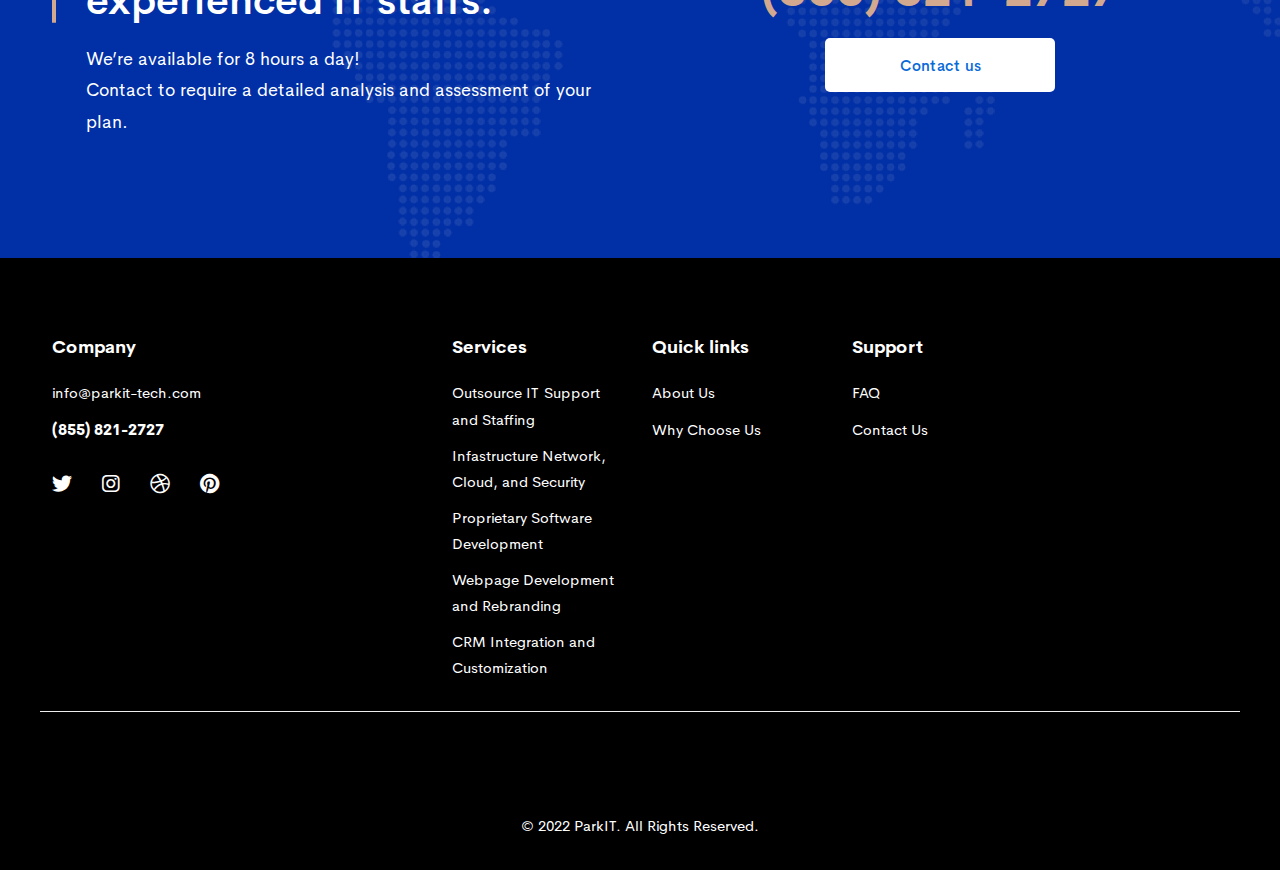
==== commit 544988f2: "minor changes" ====
--- a/index.html
+++ b/index.html
@@ -310,7 +310,7 @@
                                                         design for companies and businesses worldwide.
                                                     </div>
                                                     <div class="more-arrow-link">
-                                                        <a href="#">
+                                                        <a href="/services.html">
                                                             Learn more <i class="far fa-long-arrow-right"></i>
                                                         </a>
                                                     </div>
@@ -334,7 +334,7 @@
                                                         design for companies and businesses worldwide.
                                                     </div>
                                                     <div class="more-arrow-link">
-                                                        <a href="#">
+                                                        <a href="/services.html">
                                                             Learn more <i class="far fa-long-arrow-right"></i>
                                                         </a>
                                                     </div>
@@ -357,7 +357,7 @@
                                                         design for companies and businesses worldwide.
                                                     </div>
                                                     <div class="more-arrow-link">
-                                                        <a href="#">
+                                                        <a href="/services.html">
                                                             Learn more <i class="far fa-long-arrow-right"></i>
                                                         </a>
                                                     </div>
@@ -380,7 +380,7 @@
                                                         design for companies and businesses worldwide.
                                                     </div>
                                                     <div class="more-arrow-link">
-                                                        <a href="#">
+                                                        <a href="/services.html">
                                                             Learn more <i class="far fa-long-arrow-right"></i>
                                                         </a>
                                                     </div>
@@ -403,7 +403,7 @@
                                                         design for companies and businesses worldwide.
                                                     </div>
                                                     <div class="more-arrow-link">
-                                                        <a href="#">
+                                                        <a href="/services.html">
                                                             Learn more <i class="far fa-long-arrow-right"></i>
                                                         </a>
                                                     </div>
@@ -426,7 +426,7 @@
                                                         design for companies and businesses worldwide.
                                                     </div>
                                                     <div class="more-arrow-link">
-                                                        <a href="#">
+                                                        <a href="/services.html">
                                                             Learn more <i class="far fa-long-arrow-right"></i>
                                                         </a>
                                                     </div>
@@ -497,7 +497,6 @@
                             <h6 class="footer-widget__title mb-20 text-white">Company</h6>
                             <ul class="footer-widget__list">
                                 <li class="text-white">
-                                    58 Howard Street #2 San Francisco, CA 941
                                 </li>
                                 <li>
                                     <a href="mailto:info@parkit-tech.com
@@ -589,9 +588,7 @@
                                 <li>
                                     <a href="why-choose-us.html" class="hover-style-link text-white">Why Choose Us</a>
                                 </li>
-                                <li>
-                                    <a href="#" class="hover-style-link text-white">Privacy Policy</a>
-                                </li>
+                                
                             </ul>
                         </div>
                         <div class="col-lg-2 col-md-4 col-sm-6 footer-widget">
@@ -603,22 +600,13 @@
                                 <li>
                                     <a href="contact-us.html" class="hover-style-link text-white">Contact Us</a>
                                 </li>
-                                <li>
-                                    <a href="#" class="hover-style-link text-white">Cookies Policy</a>
-                                </li>
+                                
                             </ul>
                         </div>
                         <div class="col-lg-2 col-md-4 col-sm-6 footer-widget">
                             <div class="footer-widget__title section-space--mb_50"></div>
                             <ul class="footer-widget__list">
-                                <li>
-                                    <a href="#" class="image_btn"><img class="img-fluid"
-                                            src="assets/images/icons/aeroland-button-google-play.webp" alt="" /></a>
-                                </li>
-                                <li>
-                                    <a href="#" class="image_btn"><img class="img-fluid"
-                                            src="assets/images/icons/aeroland-button-app-store.webp" alt="" /></a>
-                                </li>
+                               
                             </ul>
                         </div>
                     </div>
@@ -631,7 +619,7 @@
                             <div class="footer-widget__logo mb-30">
                                 <img src="assets/images/logo/primary-white-logo-160x47.webp" class="img-fluid" alt="" />
                             </div>
-                            <span class="copyright-text text-white">&copy; 2021 Mitech.
+                            <span class="copyright-text text-white">&copy; 2022 ParkIT.
                                 <a href="https://hasthemes.com/">All Rights Reserved.</a></span>
                         </div>
                     </div>
--- a/assets/css/custom.css
+++ b/assets/css/custom.css
@@ -23,4 +23,9 @@
   display: flex !important;
   justify-content: center !important;
   align-items: center !important;
+}
+
+.service-image{
+  width: 600px !important;
+  height: 300px !important;
 }--- a/assets/css/custom.css
+++ b/assets/css/custom.css
@@ -23,4 +23,9 @@
   display: flex !important;
   justify-content: center !important;
   align-items: center !important;
+}
+
+.service-image{
+  width: 600px !important;
+  height: 300px !important;
 }